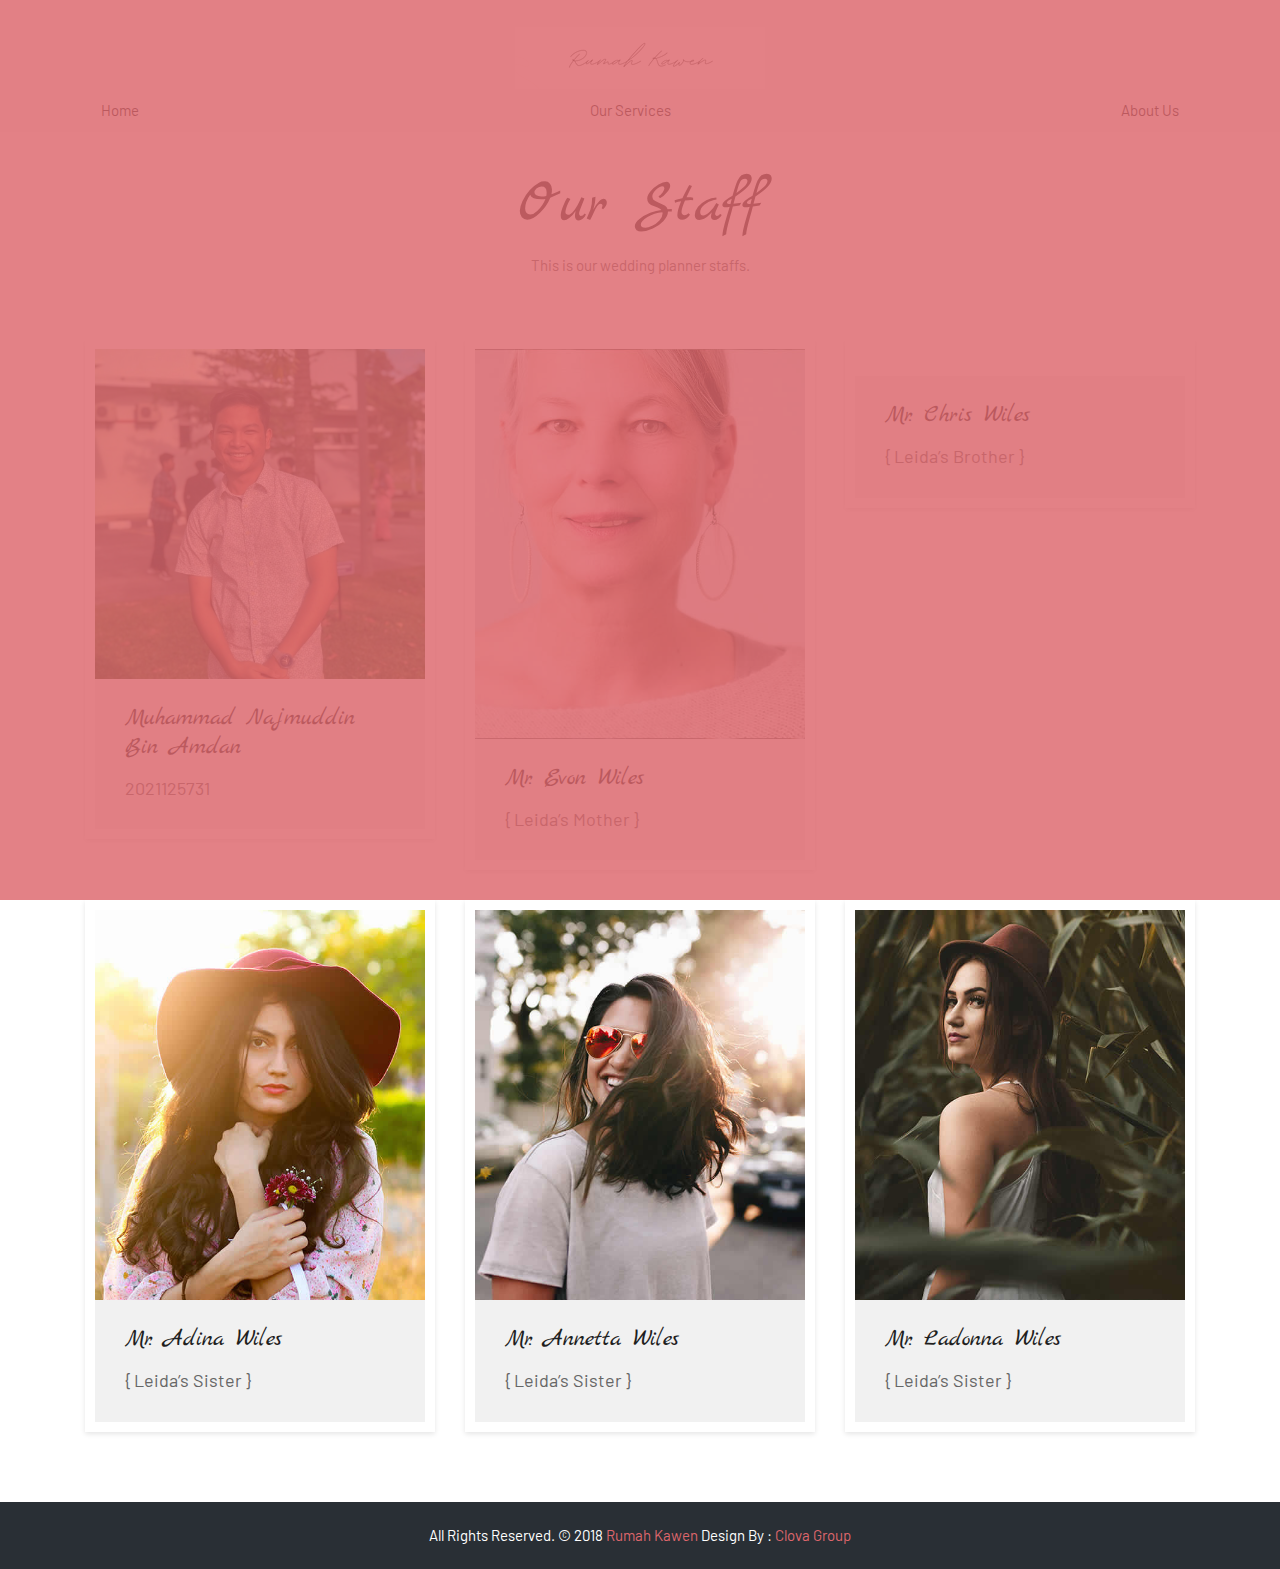
==== about-us.html @ 52a9a287 "3 page and add name and date" ====
<!DOCTYPE html>
<html lang="en"><!-- Basic -->
<head>
	<meta charset="utf-8">
    <meta http-equiv="X-UA-Compatible" content="IE=edge">   

	<!-- this is comment -->
   
    <!-- Mobile Metas -->
    <meta name="viewport" content="width=device-width, minimum-scale=1.0, maximum-scale=1.0, user-scalable=no">
 
     <!-- Site Metas -->
    <title>Rumah Kahwen</title>  
    <meta name="keywords" content="">
    <meta name="description" content="">
    <meta name="author" content="">

    <!-- Site Icons -->
    <link rel="shortcut icon" href="images/logo.png" type="image/x-icon">
    <link rel="apple-touch-icon" href="images/apple-touch-icon.png">

    <!-- Bootstrap CSS -->
    <link rel="stylesheet" href="css/bootstrap.min.css">
    <!-- Pogo Slider CSS -->
    <link rel="stylesheet" href="css/pogo-slider.min.css">
	<!-- Site CSS -->
    <link rel="stylesheet" href="css/style.css">    
    <!-- Responsive CSS -->
    <link rel="stylesheet" href="css/responsive.css">
    <!-- Custom CSS -->
    <link rel="stylesheet" href="css/custom.css">

    <!--[if lt IE 9]>
      <script src="https://oss.maxcdn.com/libs/html5shiv/3.7.0/html5shiv.js"></script>
      <script src="https://oss.maxcdn.com/libs/respond.js/1.4.2/respond.min.js"></script>
    <![endif]-->
	

</head>
<body id="home" data-spy="scroll" data-target="#navbar-wd" data-offset="98">

	<!-- LOADER -->
    <div id="preloader">
		<div class="preloader pulse">
			<i class="fa fa-heartbeat" aria-hidden="true"></i>
		</div>
    </div><!-- end loader -->
    <!-- END LOADER -->
	
	<!-- Start header -->
	<header>
		<center>
		<div class="navbar-expand-lg fixed-top bg-light">
            <div class="container">
				<br>
				<a  href="index.html"></a><img src="images/logo.png" alt="image">
                <div>
                    <ul class="navbar">
                        <li><a class="link active" href="index.html">Home</a></li>
                        <li><a class="link" href="services.html">Our Services</a></li>
						<li><a class="link" href="about-us.html">About Us</a></li>
                    </ul>
                </div>
            </div>
        </div>
	</header>
	<!-- End header -->

	<!-- Start Family -->
	<div id="family" class="family-box" style="margin-top: 100px">
		<div class="container">
			<div class="row">
				<div class="col-lg-12">
					<div class="title-box">
						<h2>Our Staff</h2>
						<p>This is our wedding planner staffs.</p>
					</div>
				</div>
			</div>
			<div class="row">
				<div class="col-lg-4 col-md-6 col-sm-12">
					<div class="single-team-member">
						<div class="family-img">
							<img class="img-fluid" src="images/boi.jpg" alt="" />
						</div>
						<div class="family-info">
							<h4>Muhammad Najmuddin Bin Amdan</h4>
							<p>2021125731</p>
						</div>
					</div>
				</div>
				<div class="col-lg-4 col-md-6 col-sm-12">
					<div class="single-team-member">
						<div class="family-img">
							<img class="img-fluid" src="images/family-02.jpg" alt="" />
						</div>
						<div class="family-info">
							<h4>Mr. Evon Wiles </h4>
							<p>{ Leida’s Mother }</p>
						</div>
					</div>
				</div>
				<div class="col-lg-4 col-md-6 col-sm-12">
					<div class="single-team-member">
						<div class="family-img">
							<img class="img-fluid" src="images/family-03.jpg" alt="" />
						</div>
						<div class="family-info">
							<h4>Mr. Chris Wiles </h4>
							<p>{ Leida’s Brother }</p>
						</div>
					</div>
				</div>
				<div class="col-lg-4 col-md-6 col-sm-12">
					<div class="single-team-member">
						<div class="family-img">
							<img class="img-fluid" src="images/family-04.jpg" alt="" />
						</div>
						<div class="family-info">
							<h4>Mr. Adina Wiles </h4>
							<p>{ Leida’s Sister }</p>
						</div>
					</div>
				</div>
				<div class="col-lg-4 col-md-6 col-sm-12">
					<div class="single-team-member">
						<div class="family-img">
							<img class="img-fluid" src="images/family-05.jpg" alt="" />
						</div>
						<div class="family-info">
							<h4>Mr. Annetta Wiles </h4>
							<p>{ Leida’s Sister }</p>
						</div>
					</div>
				</div>
				<div class="col-lg-4 col-md-6 col-sm-12">
					<div class="single-team-member">
						<div class="family-img">
							<img class="img-fluid" src="images/family-06.jpg" alt="" />
						</div>
						<div class="family-info">
							<h4>Mr. Ladonna Wiles </h4>
							<p>{ Leida’s Sister }</p>
						</div>
					</div>
				</div>
			</div>
		</div>
	</div>
	<!-- End Family -->
	
	<!-- Start Footer -->
	<footer class="footer-box ">
		<div class="container">
			<div class="row">
				<div class="col-lg-12">
					<p class="footer-company-name">All Rights Reserved. &copy; 2018 <a>Rumah Kawen</a> Design By : <a>Clova Group</a></p>
				</div>
			</div>
		</div>
	</footer>
	<!-- End Footer -->

	<!-- ALL JS FILES -->
	 
	<script src="js/jquery.min.js"></script>
	<script src="js/popper.min.js"></script>
	<script src="js/bootstrap.min.js"></script>
	<script src="js/photography.js"></script>
	<script src="js/weddingdress.js"></script>
    <!-- ALL PLUGINS -->
	<script src="js/jquery.magnific-popup.min.js"></script>
    <script src="js/jquery.pogo-slider.min.js"></script> 
	<script src="js/slider-index.js"></script>
	<script src="js/smoothscroll.js"></script>
	<script src="js/form-validator.min.js"></script>
    <script src="js/contact-form-script.js"></script>
    <script src="js/custom.js"></script>
</body>
</html>
---- css/pogo-slider.min.css ----
.pogoSlider-dir-btn:focus,.pogoSlider-nav-btn:focus{outline:0}.pogoSlider{width:100%;height:0;padding-bottom:50% !important;position:relative;overflow:hidden}#column-left .pogoSlider,#column-right .pogoSlider,#content .pogoSlider{margin-bottom:20px}.pogoSlider--banner .pogoSlider-slide{ms-filter:"progid:DXImageTransform.Microsoft.Alpha(Opacity=100)";filter:alpha(opacity=100);opacity:1}.pogoSlider-slide{width:100%;height:100%;position:absolute;background-size:cover;-ms-filter:"progid:DXImageTransform.Microsoft.Alpha(Opacity=0)";filter:alpha(opacity=0);opacity:0;-webkit-perspective:1300px;perspective:1300px;overflow:hidden}.pogoSlider-loading{position:absolute;top:0;left:0;width:100%;height:100%;background:#eaeaea;z-index:11}.pogoSlider-loading-icon{position:absolute;top:50%;margin-top:-18px;left:50%;margin-left:-18px;width:36px;height:36px;background-image:url([data-uri])}.pogoSlider-slide-element{-webkit-animation-fill-mode:both;animation-fill-mode:both}.m-pogoSlider .pogoSlider-slide-element{position:absolute;margin:0;box-sizing:border-box}.pogoSlider-progressBar{position:absolute;width:100%;height:5px;top:0;left:0;background:#fff;-ms-filter:"progid:DXImageTransform.Microsoft.Alpha(Opacity=20)";filter:alpha(opacity=20);background:rgba(255,255,255,.2);z-index:6}.pogoSlider-progressBar-duration{position:absolute;height:100%;left:0;width:0;background:#fff;-ms-filter:"progid:DXImageTransform.Microsoft.Alpha(Opacity=40)";filter:alpha(opacity=40);background:rgba(255,255,255,.4)}.pogoSlider-dir-btn{position:absolute;z-index:10;background:0 0;width:20px;height:20px;border-color:#eaeaea;border-color:rgba(255,255,255,.7);border-style:solid;-webkit-transform:rotate(45deg);-ms-transform:rotate(45deg);transform:rotate(45deg);cursor:pointer}.pogoSlider-dir-btn:hover{border-color:#fff}.pogoSlider--dirBottomLeft .pogoSlider-dir-btn--prev,.pogoSlider--dirBottomRight .pogoSlider-dir-btn--prev,.pogoSlider--dirCenterHorizontal .pogoSlider-dir-btn--prev,.pogoSlider--dirTopLeft .pogoSlider-dir-btn--prev,.pogoSlider--dirTopRight .pogoSlider-dir-btn--prev{border-width:0 0 3px 3px}.pogoSlider--dirBottomLeft .pogoSlider-dir-btn--next,.pogoSlider--dirBottomRight .pogoSlider-dir-btn--next,.pogoSlider--dirCenterHorizontal .pogoSlider-dir-btn--next,.pogoSlider--dirTopLeft .pogoSlider-dir-btn--next,.pogoSlider--dirTopRight .pogoSlider-dir-btn--next{border-width:3px 3px 0 0}.pogoSlider--dirCenterVertical .pogoSlider-dir-btn--next{border-width:3px 0 0 3px}.pogoSlider--dirCenterVertical .pogoSlider-dir-btn--prev{border-width:0 3px 3px 0}.pogoSlider--dirCenterVertical .pogoSlider-dir-btn--next,.pogoSlider--dirTopLeft .pogoSlider-dir-btn,.pogoSlider--dirTopRight .pogoSlider-dir-btn{top:14px}.pogoSlider--dirBottomLeft .pogoSlider-dir-btn--prev,.pogoSlider--dirCenterHorizontal .pogoSlider-dir-btn--prev,.pogoSlider--dirTopLeft .pogoSlider-dir-btn--prev{left:14px}.pogoSlider--dirBottomLeft .pogoSlider-dir-btn--next,.pogoSlider--dirTopLeft .pogoSlider-dir-btn--next{left:50px}.pogoSlider--dirBottomRight .pogoSlider-dir-btn--prev,.pogoSlider--dirTopRight .pogoSlider-dir-btn--prev{right:50px}.pogoSlider--dirBottomRight .pogoSlider-dir-btn--next,.pogoSlider--dirCenterHorizontal .pogoSlider-dir-btn--next,.pogoSlider--dirTopRight .pogoSlider-dir-btn--next{right:14px}.pogoSlider--dirBottomLeft .pogoSlider-dir-btn,.pogoSlider--dirBottomRight .pogoSlider-dir-btn,.pogoSlider--dirCenterVertical .pogoSlider-dir-btn--prev{bottom:14px}.pogoSlider--dirCenterVertical .pogoSlider-dir-btn{left:50%;margin-left:-10px}.pogoSlider--dirCenterHorizontal .pogoSlider-dir-btn{top:50%;margin-top:-10px}.pogoSlider-nav{position:absolute;padding:0;margin:0;z-index:10}.pogoSlider--navBottom .pogoSlider-nav,.pogoSlider--navTop .pogoSlider-nav{left:50%;-webkit-transform:translateX(-50%);-ms-transform:translateX(-50%);transform:translateX(-50%)}.pogoSlider--navTop .pogoSlider-nav{top:10px}.pogoSlider--navBottom .pogoSlider-nav{bottom:10px}.pogoSlider--navBottom .pogoSlider-nav li,.pogoSlider--navTop .pogoSlider-nav li{display:inline;margin:0 6px}.pogoSlider--navLeft .pogoSlider-nav,.pogoSlider--navRight .pogoSlider-nav{top:50%;-webkit-transform:translateY(-50%);-ms-transform:translateY(-50%);transform:translateY(-50%)}.pogoSlider--navLeft .pogoSlider-nav{left:10px}.pogoSlider--navRight .pogoSlider-nav{right:10px}.pogoSlider--navLeft .pogoSlider-nav li,.pogoSlider--navRight .pogoSlider-nav li{display:block;margin:6px 0}.pogoSlider-nav-btn{background:#ccc;background:rgba(255,255,255,.5);border:none;border-radius:50%;width:20px;height:20px;box-shadow:0 1px 1px rgba(0,0,0,.1);cursor:pointer}.pogoSlider-nav-btn--selected{background:#fff;box-shadow:0 1px 1px rgba(0,0,0,.3)}.pogoSlider-slide-slice{overflow:hidden;position:absolute;background-size:cover}.pogoSlider-slide-slice-inner{position:absolute;overflow:hidden}.pogoSlider-animation-slideDownIn{-webkit-animation-name:slideDownIn;animation-name:slideDownIn}@-webkit-keyframes slideDownIn{0%{-webkit-transform:translateY(-50px);transform:translateY(-50px);opacity:0}100%{-webkit-transform:translateY(0);transform:translateY(0);opacity:1}}@keyframes slideDownIn{0%{-webkit-transform:translateY(-50px);transform:translateY(-50px);opacity:0}100%{-webkit-transform:translateY(0);transform:translateY(0);opacity:1}}.pogoSlider-animation-slideDownOut{-webkit-animation-name:slideDownOut;animation-name:slideDownOut}@-webkit-keyframes slideDownOut{0%{-webkit-transform:translateY(0);transform:translateY(0);opacity:1}100%{-webkit-transform:translateY(50px);transform:translateY(50px);opacity:0}}@keyframes slideDownOut{0%{-webkit-transform:translateY(0);transform:translateY(0);opacity:1}100%{-webkit-transform:translateY(50px);transform:translateY(50px);opacity:0}}.pogoSlider-animation-slideUpIn{-webkit-animation-name:slideUpIn;animation-name:slideUpIn}@-webkit-keyframes slideUpIn{0%{-webkit-transform:translateY(50px);transform:translateY(50px);opacity:0}100%{-webkit-transform:translateY(0);transform:translateY(0);opacity:1}}@keyframes slideUpIn{0%{-webkit-transform:translateY(50px);transform:translateY(50px);opacity:0}100%{-webkit-transform:translateY(0);transform:translateY(0);opacity:1}}.pogoSlider-animation-slideUpOut{-webkit-animation-name:slideUpOut;animation-name:slideUpOut}@-webkit-keyframes slideUpOut{0%{-webkit-transform:translateY(0);transform:translateY(0);opacity:1}100%{-webkit-transform:translateY(50px);transform:translateY(50px);opacity:0}}@keyframes slideUpOut{0%{-webkit-transform:translateY(0);transform:translateY(0);opacity:1}100%{-webkit-transform:translateY(50px);transform:translateY(50px);opacity:0}}.pogoSlider-animation-slideRightIn{-webkit-animation-name:slideRightIn;animation-name:slideRightIn}.pogoSlider-animation-slideRightOut{-webkit-animation-name:slideRightOut;animation-name:slideRightOut}@-webkit-keyframes slideRightIn{0%{-webkit-transform:translateX(-50px);transform:translateX(-50px);opacity:0}100%{-webkit-transform:translateX(0);transform:translateX(0);opacity:1}}@keyframes slideRightIn{0%{-webkit-transform:translateX(-50px);transform:translateX(-50px);opacity:0}100%{-webkit-transform:translateX(0);transform:translateX(0);opacity:1}}@-webkit-keyframes slideRightOut{0%{-webkit-transform:translateX(0);transform:translateX(0);opacity:1}100%{-webkit-transform:translateX(50px);transform:translateX(50px);opacity:0}}@keyframes slideRightOut{0%{-webkit-transform:translateX(0);transform:translateX(0);opacity:1}100%{-webkit-transform:translateX(50px);transform:translateX(50px);opacity:0}}.pogoSlider-animation-slideLeftIn{-webkit-animation-name:slideLeftIn;animation-name:slideLeftIn}.pogoSlider-animation-slideLeftOut{-webkit-animation-name:slideLeftOut;animation-name:slideLeftOut}@-webkit-keyframes slideLeftIn{0%{-webkit-transform:translateX(50px);transform:translateX(50px);opacity:0}100%{-webkit-transform:translateX(0);transform:translateX(0);opacity:1}}@keyframes slideLeftIn{0%{-webkit-transform:translateX(50px);transform:translateX(50px);opacity:0}100%{-webkit-transform:translateX(0);transform:translateX(0);opacity:1}}@-webkit-keyframes slideLeftOut{0%{-webkit-transform:translateX(0);transform:translateX(0);opacity:1}100%{-webkit-transform:translateX(-50px);transform:translateX(-50px);opacity:0}}@keyframes slideLeftOut{0%{-webkit-transform:translateX(0);transform:translateX(0);opacity:1}100%{-webkit-transform:translateX(-50px);transform:translateX(-50px);opacity:0}}.pogoSlider-animation-expandIn{-webkit-animation-name:expandIn;animation-name:expandIn}.pogoSlider-animation-expandOut{-webkit-animation-name:expandOut;animation-name:expandOut}@-webkit-keyframes expandIn{0%{-webkit-transform:scale(.7);transform:scale(.7);opacity:0}100%{-webkit-transform:scale(1);transform:scale(1);opacity:1}}@keyframes expandIn{0%{-webkit-transform:scale(.7);transform:scale(.7);opacity:0}100%{-webkit-transform:scale(1);transform:scale(1);opacity:1}}@-webkit-keyframes expandOut{0%{-webkit-transform:scale(1);transform:scale(1);opacity:1}100%{-webkit-transform:scale(1.5);transform:scale(1.5);opacity:0}}@keyframes expandOut{0%{-webkit-transform:scale(1);transform:scale(1);opacity:1}100%{-webkit-transform:scale(1.5);transform:scale(1.5);opacity:0}}.pogoSlider-animation-contractIn{-webkit-animation-name:contractIn;animation-name:contractIn}.pogoSlider-animation-contractOut{-webkit-animation-name:contractOut;animation-name:contractOut}@-webkit-keyframes contractIn{0%{-webkit-transform:scale(2);transform:scale(2);opacity:0}100%{-webkit-transform:scale(1);transform:scale(1);opacity:1}}@keyframes contractIn{0%{-webkit-transform:scale(2);transform:scale(2);opacity:0}100%{-webkit-transform:scale(1);transform:scale(1);opacity:1}}@-webkit-keyframes contractOut{0%{-webkit-transform:scale(1);transform:scale(1);opacity:1}100%{-webkit-transform:scale(.5);transform:scale(.5);opacity:0}}@keyframes contractOut{0%{-webkit-transform:scale(1);transform:scale(1);opacity:1}100%{-webkit-transform:scale(.5);transform:scale(.5);opacity:0}}.pogoSlider-animation-spinIn{-webkit-animation-name:spinIn;animation-name:spinIn}.pogoSlider-animation-spinOut{-webkit-animation-name:spinOut;animation-name:spinOut}@-webkit-keyframes spinIn{0%{-webkit-backface-visibility:hidden;backface-visibility:hidden;-webkit-transform:scale(0)rotate(720deg);transform:scale(0)rotate(720deg)}100%{-webkit-backface-visibility:hidden;backface-visibility:hidden;-webkit-transform:scale(1)rotate(0);transform:scale(1)rotate(0)}}@keyframes spinIn{0%{-webkit-backface-visibility:hidden;backface-visibility:hidden;-webkit-transform:scale(0)rotate(720deg);transform:scale(0)rotate(720deg)}100%{-webkit-backface-visibility:hidden;backface-visibility:hidden;-webkit-transform:scale(1)rotate(0);transform:scale(1)rotate(0)}}@-webkit-keyframes spinOut{0%{-webkit-backface-visibility:hidden;backface-visibility:hidden;-webkit-transform:scale(1)rotate(0);transform:scale(1)rotate(0)}100%{-webkit-backface-visibility:hidden;backface-visibility:hidden;-webkit-transform:scale(0)rotate(720deg);transform:scale(0)rotate(720deg)}}@keyframes spinOut{0%{-webkit-backface-visibility:hidden;backface-visibility:hidden;-webkit-transform:scale(1)rotate(0);transform:scale(1)rotate(0)}100%{-webkit-backface-visibility:hidden;backface-visibility:hidden;-webkit-transform:scale(0)rotate(720deg);transform:scale(0)rotate(720deg)}}.pogoSlider-animation-sideFallIn{-webkit-transform-style:preserve-3d;transform-style:preserve-3d;-webkit-animation-name:sideFallIn;animation-name:sideFallIn}.pogoSlider-animation-sideFallOut{-webkit-transform-style:preserve-3d;transform-style:preserve-3d;-webkit-animation-name:sideFallOut;animation-name:sideFallOut}@-webkit-keyframes sideFallIn{0%{-webkit-transform:translate(30%)translateZ(600px)rotate(10deg);transform:translate(30%)translateZ(600px)rotate(10deg);opacity:0}100%{-webkit-transform:translate(0)translateZ(0)rotate(0);transform:translate(0)translateZ(0)rotate(0);opacity:1}}@keyframes sideFallIn{0%{-webkit-transform:translate(30%)translateZ(600px)rotate(10deg);transform:translate(30%)translateZ(600px)rotate(10deg);opacity:0}100%{-webkit-transform:translate(0)translateZ(0)rotate(0);transform:translate(0)translateZ(0)rotate(0);opacity:1}}@-webkit-keyframes sideFallOut{0%{-webkit-transform:translate(0)translateZ(0)rotate(0);transform:translate(0)translateZ(0)rotate(0);opacity:1}100%{-webkit-transform:translate(30%)translateZ(600px)rotate(10deg);transform:translate(30%)translateZ(600px)rotate(10deg);opacity:0}}@keyframes sideFallOut{0%{-webkit-transform:translate(0)translateZ(0)rotate(0);transform:translate(0)translateZ(0)rotate(0);opacity:1}100%{-webkit-transform:translate(30%)translateZ(600px)rotate(10deg);transform:translate(30%)translateZ(600px)rotate(10deg);opacity:0}}.pogoSlider-animation-horizontal3DFlipIn{-webkit-transform-style:preserve-3d;transform-style:preserve-3d;-webkit-animation-name:horizontal3DFlipIn;animation-name:horizontal3DFlipIn}.pogoSlider-animation-horizontal3DFlipOut{-webkit-transform-style:preserve-3d;transform-style:preserve-3d;-webkit-animation-name:horizontal3DFlipOut;animation-name:horizontal3DFlipOut}@-webkit-keyframes horizontal3DFlipIn{0%{-webkit-transform:rotateY(-70deg);transform:rotateY(-70deg);opacity:0}100%{-webkit-transform:rotateY(0);transform:rotateY(0);opacity:1}}@keyframes horizontal3DFlipIn{0%{-webkit-transform:rotateY(-70deg);transform:rotateY(-70deg);opacity:0}100%{-webkit-transform:rotateY(0);transform:rotateY(0);opacity:1}}@-webkit-keyframes horizontal3DFlipOut{0%{-webkit-transform:rotateY(0);transform:rotateY(0);opacity:1}100%{-webkit-transform:rotateY(-70deg);transform:rotateY(-70deg);opacity:0}}@keyframes horizontal3DFlipOut{0%{-webkit-transform:rotateY(0);transform:rotateY(0);opacity:1}100%{-webkit-transform:rotateY(-70deg);transform:rotateY(-70deg);opacity:0}}.pogoSlider-animation-vertical3DFlipIn{-webkit-transform-style:preserve-3d;transform-style:preserve-3d;-webkit-animation-name:vertical3DFlipIn;animation-name:vertical3DFlipIn}.pogoSlider-animation-vertical3DFlipOut{-webkit-transform-style:preserve-3d;transform-style:preserve-3d;-webkit-animation-name:vertical3DFlipOut;animation-name:vertical3DFlipOut}@-webkit-keyframes vertical3DFlipIn{0%{-webkit-transform:rotateX(-70deg);transform:rotateX(-70deg);opacity:0}100%{-webkit-transform:rotateX(0);transform:rotateX(0);opacity:1}}@keyframes vertical3DFlipIn{0%{-webkit-transform:rotateX(-70deg);transform:rotateX(-70deg);opacity:0}100%{-webkit-transform:rotateX(0);transform:rotateX(0);opacity:1}}@-webkit-keyframes vertical3DFlipOut{0%{-webkit-transform:rotateX(0);transform:rotateX(0);opacity:1}100%{-webkit-transform:rotateX(-70deg);transform:rotateX(-70deg);opacity:0}}@keyframes vertical3DFlipOut{0%{-webkit-transform:rotateX(0);transform:rotateX(0);opacity:1}100%{-webkit-transform:rotateX(-70deg);transform:rotateX(-70deg);opacity:0}}.pogoSlider-animation-3DPivotIn{-webkit-transform-style:preserve-3d;transform-style:preserve-3d;-webkit-animation-name:pivotIn;animation-name:pivotIn}.pogoSlider-animation-3DPivotOut{-webkit-transform-style:preserve-3d;transform-style:preserve-3d;-webkit-animation-name:pivotOut;animation-name:pivotOut}@-webkit-keyframes pivotIn{0%{-webkit-transform:rotateX(-60deg);transform:rotateX(-60deg);-webkit-transform-origin:50% 0;transform-origin:50% 0;opacity:0}100%{-webkit-transform:rotateX(0);transform:rotateX(0);-webkit-transform-origin:0 0;transform-origin:0 0;opacity:1}}@keyframes pivotIn{0%{-webkit-transform:rotateX(-60deg);transform:rotateX(-60deg);-webkit-transform-origin:50% 0;transform-origin:50% 0;opacity:0}100%{-webkit-transform:rotateX(0);transform:rotateX(0);-webkit-transform-origin:0 0;transform-origin:0 0;opacity:1}}@-webkit-keyframes pivotOut{0%{-webkit-transform:rotateX(0);transform:rotateX(0);-webkit-transform-origin:0 0;transform-origin:0 0;opacity:1}100%{-webkit-transform:rotateX(-60deg);transform:rotateX(-60deg);-webkit-transform-origin:50% 0;transform-origin:50% 0;opacity:0}}@keyframes pivotOut{0%{-webkit-transform:rotateX(0);transform:rotateX(0);-webkit-transform-origin:0 0;transform-origin:0 0;opacity:1}100%{-webkit-transform:rotateX(-60deg);transform:rotateX(-60deg);-webkit-transform-origin:50% 0;transform-origin:50% 0;opacity:0}}.pogoSlider-animation-rollLeftIn{-webkit-animation-name:rollLeftIn;animation-name:rollLeftIn}.pogoSlider-animation-rollLeftOut{-webkit-animation-name:rollLeftOut;animation-name:rollLeftOut}@-webkit-keyframes rollLeftIn{0%{opacity:0;-webkit-transform:translateX(100%)rotate(120deg);transform:translateX(100%)rotate(120deg)}100%{opacity:1;-webkit-transform:translateX(0)rotate(0);transform:translateX(0)rotate(0)}}@keyframes rollLeftIn{0%{opacity:0;-webkit-transform:translateX(100%)rotate(120deg);transform:translateX(100%)rotate(120deg)}100%{opacity:1;-webkit-transform:translateX(0)rotate(0);transform:translateX(0)rotate(0)}}@-webkit-keyframes rollLeftOut{0%{opacity:1;-webkit-transform:translateX(0)rotate(0);transform:translateX(0)rotate(0)}100%{opacity:0;-webkit-transform:translateX(-100%)rotate(-120deg);transform:translateX(-100%)rotate(-120deg)}}@keyframes rollLeftOut{0%{opacity:1;-webkit-transform:translateX(0)rotate(0);transform:translateX(0)rotate(0)}100%{opacity:0;-webkit-transform:translateX(-100%)rotate(-120deg);transform:translateX(-100%)rotate(-120deg)}}.pogoSlider-animation-rollRightIn{-webkit-animation-name:rollRightIn;animation-name:rollRightIn}.pogoSlider-animation-rollRightOut{-webkit-animation-name:rollRightOut;animation-name:rollRightOut}@-webkit-keyframes rollRightIn{0%{opacity:0;-webkit-transform:translateX(-100%)rotate(-120deg);transform:translateX(-100%)rotate(-120deg)}100%{opacity:1;-webkit-transform:translateX(0)rotate(0);transform:translateX(0)rotate(0)}}@keyframes rollRightIn{0%{opacity:0;-webkit-transform:translateX(-100%)rotate(-120deg);transform:translateX(-100%)rotate(-120deg)}100%{opacity:1;-webkit-transform:translateX(0)rotate(0);transform:translateX(0)rotate(0)}}@-webkit-keyframes rollRightOut{0%{opacity:1;-webkit-transform:translateX(0)rotate(0);transform:translateX(0)rotate(0)}100%{opacity:0;-webkit-transform:translateX(100%)rotate(120deg);transform:translateX(100%)rotate(120deg)}}@keyframes rollRightOut{0%{opacity:1;-webkit-transform:translateX(0)rotate(0);transform:translateX(0)rotate(0)}100%{opacity:0;-webkit-transform:translateX(100%)rotate(120deg);transform:translateX(100%)rotate(120deg)}}.pogoSlider-animation-glideLeftIn{-webkit-animation-name:glideLeftIn;animation-name:glideLeftIn;-webkit-animation-timing-function:ease-out;animation-timing-function:ease-out}.pogoSlider-animation-glideLeftOut{-webkit-animation-name:glideLeftOut;animation-name:glideLeftOut;-webkit-animation-timing-function:ease-in;animation-timing-function:ease-in}@-webkit-keyframes glideLeftIn{0%{-webkit-transform:translateX(100%)skewX(-30deg);transform:translateX(100%)skewX(-30deg);opacity:0}60%{-webkit-transform:translateX(-20%)skewX(30deg);transform:translateX(-20%)skewX(30deg);opacity:1}80%{-webkit-transform:translateX(0)skewX(-15deg);transform:translateX(0)skewX(-15deg);opacity:1}100%{-webkit-transform:translateX(0)skewX(0);transform:translateX(0)skewX(0);opacity:1}}@keyframes glideLeftIn{0%{-webkit-transform:translateX(100%)skewX(-30deg);transform:translateX(100%)skewX(-30deg);opacity:0}60%{-webkit-transform:translateX(-20%)skewX(30deg);transform:translateX(-20%)skewX(30deg);opacity:1}80%{-webkit-transform:translateX(0)skewX(-15deg);transform:translateX(0)skewX(-15deg);opacity:1}100%{-webkit-transform:translateX(0)skewX(0);transform:translateX(0)skewX(0);opacity:1}}@-webkit-keyframes glideLeftOut{0%{-webkit-transform:translateX(0)skewX(0);transform:translateX(0)skewX(0);opacity:1}100%{-webkit-transform:translateX(-100%)skewX(30deg);transform:translateX(-100%)skewX(30deg);opacity:0}}@keyframes glideLeftOut{0%{-webkit-transform:translateX(0)skewX(0);transform:translateX(0)skewX(0);opacity:1}100%{-webkit-transform:translateX(-100%)skewX(30deg);transform:translateX(-100%)skewX(30deg);opacity:0}}.pogoSlider-animation-glideRightIn{-webkit-animation-name:glideRightIn;animation-name:glideRightIn;-webkit-animation-timing-function:ease-out;animation-timing-function:ease-out}.pogoSlider-animation-glideRightOut{-webkit-animation-name:glideRightOut;animation-name:glideRightOut;-webkit-animation-timing-function:ease-in;animation-timing-function:ease-in}@-webkit-keyframes glideRightIn{0%{-webkit-transform:translateX(-100%)skewX(30deg);transform:translateX(-100%)skewX(30deg);opacity:0}60%{-webkit-transform:translateX(20%)skewX(-30deg);transform:translateX(20%)skewX(-30deg);opacity:1}80%{-webkit-transform:translateX(0)skewX(15deg);transform:translateX(0)skewX(15deg);opacity:1}100%{-webkit-transform:translateX(0)skewX(0);transform:translateX(0)skewX(0);opacity:1}}@keyframes glideRightIn{0%{-webkit-transform:translateX(-100%)skewX(30deg);transform:translateX(-100%)skewX(30deg);opacity:0}60%{-webkit-transform:translateX(20%)skewX(-30deg);transform:translateX(20%)skewX(-30deg);opacity:1}80%{-webkit-transform:translateX(0)skewX(15deg);transform:translateX(0)skewX(15deg);opacity:1}100%{-webkit-transform:translateX(0)skewX(0);transform:translateX(0)skewX(0);opacity:1}}@-webkit-keyframes glideRightOut{0%{-webkit-transform:translateX(0)skewX(0);transform:translateX(0)skewX(0);opacity:1}100%{-webkit-transform:translateX(100%)skewX(-30deg);transform:translateX(100%)skewX(-30deg);opacity:0}}@keyframes glideRightOut{0%{-webkit-transform:translateX(0)skewX(0);transform:translateX(0)skewX(0);opacity:1}100%{-webkit-transform:translateX(100%)skewX(-30deg);transform:translateX(100%)skewX(-30deg);opacity:0}}.pogoSlider-animation-flipXIn{-webkit-backface-visibility:visible!important;backface-visibility:visible!important;-webkit-animation-name:flipXIn;animation-name:flipXIn}.pogoSlider-animation-flipXOut{-webkit-animation-name:flipXOut;animation-name:flipXOut;-webkit-backface-visibility:visible!important;backface-visibility:visible!important}@-webkit-keyframes flipXIn{0%{-webkit-transform:perspective(400px)rotateX(90deg);transform:perspective(400px)rotateX(90deg);opacity:0}40%{-webkit-transform:perspective(400px)rotateX(-10deg);transform:perspective(400px)rotateX(-10deg)}70%{-webkit-transform:perspective(400px)rotateX(10deg);transform:perspective(400px)rotateX(10deg)}100%{-webkit-transform:perspective(400px)rotateX(0);transform:perspective(400px)rotateX(0);opacity:1}}@keyframes flipXIn{0%{-webkit-transform:perspective(400px)rotateX(90deg);transform:perspective(400px)rotateX(90deg);opacity:0}40%{-webkit-transform:perspective(400px)rotateX(-10deg);transform:perspective(400px)rotateX(-10deg)}70%{-webkit-transform:perspective(400px)rotateX(10deg);transform:perspective(400px)rotateX(10deg)}100%{-webkit-transform:perspective(400px)rotateX(0);transform:perspective(400px)rotateX(0);opacity:1}}@-webkit-keyframes flipXOut{0%{-webkit-transform:perspective(400px)rotateX(0);transform:perspective(400px)rotateX(0);opacity:1}100%{-webkit-transform:perspective(400px)rotateX(90deg);transform:perspective(400px)rotateX(90deg);opacity:0}}@keyframes flipXOut{0%{-webkit-transform:perspective(400px)rotateX(0);transform:perspective(400px)rotateX(0);opacity:1}100%{-webkit-transform:perspective(400px)rotateX(90deg);transform:perspective(400px)rotateX(90deg);opacity:0}}.pogoSlider-animation-flipYIn{-webkit-backface-visibility:visible!important;backface-visibility:visible!important;-webkit-animation-name:flipYIn;animation-name:flipYIn}.pogoSlider-animation-flipYOut{-webkit-backface-visibility:visible!important;backface-visibility:visible!important;-webkit-animation-name:flipYOut;animation-name:flipYOut}@-webkit-keyframes flipYIn{0%{-webkit-transform:perspective(400px)rotateY(90deg);transform:perspective(400px)rotateY(90deg);opacity:0}40%{-webkit-transform:perspective(400px)rotateY(-10deg);transform:perspective(400px)rotateY(-10deg)}70%{-webkit-transform:perspective(400px)rotateY(10deg);transform:perspective(400px)rotateY(10deg)}100%{-webkit-transform:perspective(400px)rotateY(0);transform:perspective(400px)rotateY(0);opacity:1}}@keyframes flipYIn{0%{-webkit-transform:perspective(400px)rotateY(90deg);transform:perspective(400px)rotateY(90deg);opacity:0}40%{-webkit-transform:perspective(400px)rotateY(-10deg);transform:perspective(400px)rotateY(-10deg)}70%{-webkit-transform:perspective(400px)rotateY(10deg);transform:perspective(400px)rotateY(10deg)}100%{-webkit-transform:perspective(400px)rotateY(0);transform:perspective(400px)rotateY(0);opacity:1}}@-webkit-keyframes flipYOut{0%{-webkit-transform:perspective(400px)rotateY(0);transform:perspective(400px)rotateY(0);opacity:1}100%{-webkit-transform:perspective(400px)rotateY(90deg);transform:perspective(400px)rotateY(90deg);opacity:0}}@keyframes flipYOut{0%{-webkit-transform:perspective(400px)rotateY(0);transform:perspective(400px)rotateY(0);opacity:1}100%{-webkit-transform:perspective(400px)rotateY(90deg);transform:perspective(400px)rotateY(90deg);opacity:0}}.pogoSlider-animation-foldInLeft{-webkit-animation-name:foldInLeft;animation-name:foldInLeft;-webkit-animation-fill-mode:forwards;animation-fill-mode:forwards;-webkit-backface-visibility:hidden;backface-visibility:hidden;-webkit-transform-origin:0 0 0;-ms-transform-origin:0 0 0;transform-origin:0 0 0;-webkit-transform-style:preserve-3d;transform-style:preserve-3d}@-webkit-keyframes foldInLeft{0%{-webkit-transform:rotateY(0);transform:rotateY(0)}100%{-webkit-transform:rotateY(-180deg);transform:rotateY(-180deg)}}@keyframes foldInLeft{0%{-webkit-transform:rotateY(0);transform:rotateY(0)}100%{-webkit-transform:rotateY(-180deg);transform:rotateY(-180deg)}}.pogoSlider-animation-foldOutLeft{-webkit-animation-name:foldOutLeft;animation-name:foldOutLeft;-webkit-animation-fill-mode:forwards;animation-fill-mode:forwards;-webkit-backface-visibility:hidden;backface-visibility:hidden;-webkit-transform-origin:100% 100% 0;-ms-transform-origin:100% 100% 0;transform-origin:100% 100% 0;-webkit-transform-style:preserve-3d;transform-style:preserve-3d}@-webkit-keyframes foldOutLeft{0%{-webkit-transform:rotateY(180deg);transform:rotateY(180deg)}100%{-webkit-transform:rotateY(0);transform:rotateY(0)}}@keyframes foldOutLeft{0%{-webkit-transform:rotateY(180deg);transform:rotateY(180deg)}100%{-webkit-transform:rotateY(0);transform:rotateY(0)}}.pogoSlider-animation-foldInRight{-webkit-animation-name:foldInRight;animation-name:foldInRight;-webkit-animation-fill-mode:forwards;animation-fill-mode:forwards;-webkit-backface-visibility:hidden;backface-visibility:hidden;-webkit-transform-origin:100% 100% 0;-ms-transform-origin:100% 100% 0;transform-origin:100% 100% 0;-webkit-transform-style:preserve-3d;transform-style:preserve-3d}@-webkit-keyframes foldInRight{0%{-webkit-transform:rotateY(0);transform:rotateY(0)}100%{-webkit-transform:rotateY(180deg);transform:rotateY(180deg)}}@keyframes foldInRight{0%{-webkit-transform:rotateY(0);transform:rotateY(0)}100%{-webkit-transform:rotateY(180deg);transform:rotateY(180deg)}}.pogoSlider-animation-foldOutRight{-webkit-animation-name:foldOutRight;animation-name:foldOutRight;-webkit-animation-fill-mode:forwards;animation-fill-mode:forwards;-webkit-backface-visibility:hidden;backface-visibility:hidden;-webkit-transform-origin:0 0 0;-ms-transform-origin:0 0 0;transform-origin:0 0 0;-webkit-transform-style:preserve-3d;transform-style:preserve-3d}@-webkit-keyframes foldOutRight{0%{-webkit-transform:rotateY(-180deg);transform:rotateY(-180deg)}100%{-webkit-transform:rotateY(0);transform:rotateY(0)}}@keyframes foldOutRight{0%{-webkit-transform:rotateY(-180deg);transform:rotateY(-180deg)}100%{-webkit-transform:rotateY(0);transform:rotateY(0)}}.pogoSlider-animation-expandReveal{-webkit-animation-name:expandReveal;animation-name:expandReveal;-webkit-animation-fill-mode:forwards;animation-fill-mode:forwards}@-webkit-keyframes expandReveal{0%{-webkit-transform:scale(1);transform:scale(1);opacity:1}100%{-webkit-transform:scale(1.3);transform:scale(1.3);opacity:0}}@keyframes expandReveal{0%{-webkit-transform:scale(1);transform:scale(1);opacity:1}100%{-webkit-transform:scale(1.3);transform:scale(1.3);opacity:0}}.pogoSlider-animation-shrinkReveal{-webkit-animation-name:shrinkReveal;animation-name:shrinkReveal;-webkit-animation-fill-mode:forwards;animation-fill-mode:forwards}@-webkit-keyframes shrinkReveal{0%{-webkit-transform:scale(1);transform:scale(1);opacity:1}100%{-webkit-transform:scale(.5);transform:scale(.5);opacity:0}}@keyframes shrinkReveal{0%{-webkit-transform:scale(1);transform:scale(1);opacity:1}100%{-webkit-transform:scale(.5);transform:scale(.5);opacity:0}}.pogoSlider-animation-blocksReveal{-webkit-animation-name:blocksReveal;animation-name:blocksReveal;-webkit-animation-fill-mode:forwards;animation-fill-mode:forwards}@-webkit-keyframes blocksReveal{0%{-webkit-transform:scale(1);transform:scale(1);opacity:1}100%{-webkit-transform:scale(.8);transform:scale(.8);opacity:0}}@keyframes blocksReveal{0%{-webkit-transform:scale(1);transform:scale(1);opacity:1}100%{-webkit-transform:scale(.8);transform:scale(.8);opacity:0}}.pogoSlider-animation-downIn{-webkit-animation-name:downIn;animation-name:downIn;-webkit-animation-fill-mode:forwards;animation-fill-mode:forwards}@-webkit-keyframes downIn{0%{-webkit-transform:translateY(-100%);transform:translateY(-100%)}100%{-webkit-transform:translateY(0);transform:translateY(0)}}@keyframes downIn{0%{-webkit-transform:translateY(-100%);transform:translateY(-100%)}100%{-webkit-transform:translateY(0);transform:translateY(0)}}.pogoSlider-animation-downOut{-webkit-animation-name:downOut;animation-name:downOut;-webkit-animation-fill-mode:forwards;animation-fill-mode:forwards}@-webkit-keyframes downOut{0%{-webkit-transform:translateY(0);transform:translateY(0)}100%{-webkit-transform:translateY(100%);transform:translateY(100%)}}@keyframes downOut{0%{-webkit-transform:translateY(0);transform:translateY(0)}100%{-webkit-transform:translateY(100%);transform:translateY(100%)}}.pogoSlider-animation-upIn{-webkit-animation-name:upIn;animation-name:upIn;-webkit-animation-fill-mode:forwards;animation-fill-mode:forwards}@-webkit-keyframes upIn{0%{-webkit-transform:translateY(100%);transform:translateY(100%)}100%{-webkit-transform:translateY(0);transform:translateY(0)}}@keyframes upIn{0%{-webkit-transform:translateY(100%);transform:translateY(100%)}100%{-webkit-transform:translateY(0);transform:translateY(0)}}.pogoSlider-animation-upOut{-webkit-animation-name:upOut;animation-name:upOut;-webkit-animation-fill-mode:forwards;animation-fill-mode:forwards}@-webkit-keyframes upOut{0%{-webkit-transform:translateY(0);transform:translateY(0)}100%{-webkit-transform:translateY(-100%);transform:translateY(-100%)}}@keyframes upOut{0%{-webkit-transform:translateY(0);transform:translateY(0)}100%{-webkit-transform:translateY(-100%);transform:translateY(-100%)}}.pogoSlider-animation-rightIn{-webkit-animation-name:rightIn;animation-name:rightIn;-webkit-animation-fill-mode:forwards;animation-fill-mode:forwards}@-webkit-keyframes rightIn{0%{-webkit-transform:translateX(-100%);transform:translateX(-100%)}100%{-webkit-transform:translateX(0);transform:translateX(0)}}@keyframes rightIn{0%{-webkit-transform:translateX(-100%);transform:translateX(-100%)}100%{-webkit-transform:translateX(0);transform:translateX(0)}}.pogoSlider-animation-rightOut{-webkit-animation-name:rightOut;animation-name:rightOut;-webkit-animation-fill-mode:forwards;animation-fill-mode:forwards}@-webkit-keyframes rightOut{0%{-webkit-transform:translateX(0);transform:translateX(0)}100%{-webkit-transform:translateX(100%);transform:translateX(100%)}}@keyframes rightOut{0%{-webkit-transform:translateX(0);transform:translateX(0)}100%{-webkit-transform:translateX(100%);transform:translateX(100%)}}.pogoSlider-animation-leftIn{-webkit-animation-name:leftIn;animation-name:leftIn;-webkit-animation-fill-mode:forwards;animation-fill-mode:forwards}@-webkit-keyframes leftIn{0%{-webkit-transform:translateX(100%);transform:translateX(100%)}100%{-webkit-transform:translateX(0);transform:translateX(0)}}@keyframes leftIn{0%{-webkit-transform:translateX(100%);transform:translateX(100%)}100%{-webkit-transform:translateX(0);transform:translateX(0)}}.pogoSlider-animation-leftOut{-webkit-animation-name:leftOut;animation-name:leftOut;-webkit-animation-fill-mode:forwards;animation-fill-mode:forwards}@-webkit-keyframes leftOut{0%{-webkit-transform:translateX(0);transform:translateX(0)}100%{-webkit-transform:translateX(-100%);transform:translateX(-100%)}}@keyframes leftOut{0%{-webkit-transform:translateX(0);transform:translateX(0)}100%{-webkit-transform:translateX(-100%);transform:translateX(-100%)}}
---- css/style.css ----
/*------------------------------------------------------------------
    IMPORT FONTS
-------------------------------------------------------------------*/

@import url('https://fonts.googleapis.com/css?family=Barlow:100,200,300,400,500,600,700');
@import url('https://fonts.googleapis.com/css?family=Marck+Script');

/*------------------------------------------------------------------
    IMPORT FILES
-------------------------------------------------------------------*/

@import url(animate.css);
@import url(font-awesome.min.css);
@import url(magnific-popup.css);

/*------------------------------------------------------------------
    SKELETON
-------------------------------------------------------------------*/

body {
    color: #666666;
    font-size: 15px;
    font-family: 'Barlow', sans-serif;
    line-height: 1.80857;
}


a {
    color: #1f1f1f;
    text-decoration: none !important;
    outline: none !important;
    -webkit-transition: all .3s ease-in-out;
    -moz-transition: all .3s ease-in-out;
    -ms-transition: all .3s ease-in-out;
    -o-transition: all .3s ease-in-out;
    transition: all .3s ease-in-out;
}

h1,
h2,
h3,
h4,
h5,
h6 {
    letter-spacing: 0;
    font-weight: normal;
    position: relative;
    padding: 0 0 10px 0;
    font-weight: normal;
    line-height: 120% !important;
    color: #1f1f1f;
    margin: 0
}

h1 {
    font-size: 24px
}

h2 {
    font-size: 22px
}

h3 {
    font-size: 18px
}

h4 {
    font-size: 16px
}

h5 {
    font-size: 14px
}

h6 {
    font-size: 13px
}

h1 a,
h2 a,
h3 a,
h4 a,
h5 a,
h6 a {
    color: #212121;
    text-decoration: none!important;
    opacity: 1
}

h1 a:hover,
h2 a:hover,
h3 a:hover,
h4 a:hover,
h5 a:hover,
h6 a:hover {
    opacity: .8
}

a {
    color: #1f1f1f;
    text-decoration: none;
    outline: none;
}

a,
.btn {
    text-decoration: none !important;
    outline: none !important;
    -webkit-transition: all .3s ease-in-out;
    -moz-transition: all .3s ease-in-out;
    -ms-transition: all .3s ease-in-out;
    -o-transition: all .3s ease-in-out;
    transition: all .3s ease-in-out;
}

.btn-custom {
    margin-top: 20px;
    background-color: transparent !important;
    border: 2px solid #ddd;
    padding: 12px 40px;
    font-size: 16px;
}

.lead {
    font-size: 18px;
    line-height: 30px;
    color: #767676;
    margin: 0;
    padding: 0;
}

blockquote {
    margin: 20px 0 20px;
    padding: 30px;
}

ul, li, ol{
	list-style: none;
	margin: 0px;
	padding: 0px;
}
button:focus{
	outline: none;
}

.form-control::-moz-placeholder {
    color: #2a2a2a;
    opacity: 1;
}


/*------------------------------------------------------------------
    LOADER 
-------------------------------------------------------------------*/

#preloader {
    width: 100%;
    height: 100%;
    top: 0;
    right: 0;
    bottom: 0;
    left: 0;
    background: #dd666c;
    z-index: 11000;
    position: fixed;
    display: block;
}

.pulse {
  height: 150px;
  width: 200px;
  overflow: hidden;
  position: absolute;
  top: 0;
  bottom: 0;
  left: 0;
  right: 0;
  margin: auto;
}
.pulse:after {
  content: '';
  display: block;
  background: url('data:image/svg+xml;utf8,<svg xmlns="http://www.w3.org/2000/svg" xmlns:xlink="http://www.w3.org/1999/xlink" viewBox="0 0 200px 100px" enable-background="new 0 0 200px 100px" xml:space="preserve"><polyline fill="none" stroke-width="3px" stroke="white" points="2.4,58.7 70.8,58.7 76.1,46.2 81.1,58.7 89.9,58.7 93.8,66.5 102.8,22.7 110.6,78.7 115.3,58.7 126.4,58.7 134.4,54.7 142.4,58.7 197.8,58.7 "/></svg>') 0 0 no-repeat;
  width: 100%;
  height: 100%;
  position: absolute;
  -webkit-animation: 2s pulse linear infinite;
  animation: 2s pulse linear infinite;
    clip: rect(0, 0, 100px, 0);
}
.pulse:before {
  content: '';
  position: absolute;
  z-index: -1;
  left: 2px;
  right: 2px;
  bottom: 0;
  top: 16px;
  margin: auto;
  height: 3px;

}


@-webkit-keyframes pulse {
  0% {
    clip: rect(0, 0, 100px, 0);
    opacity: 0.4;
  }
  4% {
    clip: rect(0, 66.66667px, 100px, 0);
    opacity: 0.6;
  }
  15% {
    clip: rect(0, 133.33333px, 100px, 0);
    opacity: 0.8;
  }
  20% {
    clip: rect(0, 300px, 100px, 0);
     opacity: 1;
  }

  80% {
    clip: rect(0, 300px, 100px, 0);
     opacity:0;
  }

  90% {
    clip: rect(0, 300px, 100px, 0);
    opacity: 0;
  }

  100% {
    clip: rect(0, 300px, 100px, 0);
    opacity:0;
 }
}
@keyframes pulse {
  0% {
    clip: rect(0, 0, 100px, 0);
  }
  4% {
    clip: rect(0, 66.66667px, 100px, 0);
  }
  15% {
    clip: rect(0, 133.33333px, 100px, 0);
  }
  20% {
    clip: rect(0, 300px, 100px, 0);
     opacity:1;
  }

  80% {
    clip: rect(0, 300px, 100px, 0);
     opacity:0;
  }

  90% {
    opacity: 0;
  }

  100% {
    clip: rect(0, 300px, 100px, 0);
    opacity:0;
 }
  
}

.pulse {
	text-align : center;
}
.pulse i{
	color: #ffffff;
	font-size: 38px;
}

/*------------------------------------------------------------------
    Banner
-------------------------------------------------------------------*/


.lbox-caption {
    display: table;
    height: 100%;
    width: 100%;
}

.lbox-caption {
    position: absolute;
    margin: 0 auto;
    left: 0;
    right: 0;
	z-index: 10;
}

.lbox-details {
    display: table-cell;
    text-align: center;
    vertical-align: middle;
	position: relative;
}

.lbox-details::before{
	content: "";
	background: rgba(0,0,0,0.5);
	position: absolute;
	top: 0px;
	left: 0px;
	width: 100%;
	height: 100%;
	z-index: 2;
}

.lbox-details h1{
	font-size: 68px;
	font-family: 'Marck Script', cursive;
	color: #ffffff;
	position: relative;
	z-index: 3;
}

.lbox-details h2{
	font-size: 48px;
	color: #ffffff;
	position: relative;
	z-index: 3;
}
.lbox-details p{
	color: #ffffff;
	position: relative;
	z-index: 3;
}
.lbox-details p strong{
	color: #dd666c;
	font-size: 40px;
	font-family: 'Marck Script', cursive;
}
.lbox-details a.btn{
	background: #63c7bd;
	padding: 10px 20px;
	font-size: 20px;
	text-transform: uppercase;
	color: #ffffff;
	border-radius: 0px;
	position: relative;
	z-index: 3;
}
.lbox-details a.btn:hover{
	background: #dd666c;
}

/*------------------------------------------------------------------
    About
-------------------------------------------------------------------*/

.about-box{
	padding: 70px 0px;
}

.title-box{
	text-align: center;
	margin-bottom: 30px;
}
.title-box h2{
	font-size: 60px;
	font-family: 'Marck Script', cursive;
	color: #222222;
}
.title-box h2 span{
	color: #dd666c;
	text-decoration: underline;
}
.about-main-info h2{
	font-size: 40px;
	font-family: 'Marck Script', cursive;
}
.about-main-info h2 span{
	color: #dd666c;
	text-decoration: underline;
}


/*------------------------------------------------------------------
    Story
-------------------------------------------------------------------*/

.story-box{
	padding: 70px 0px;
}

.align-left {
    text-align: left;
}
.align-right {
    text-align: right;
}
.main-timeline-box{
	position: relative;
	word-wrap: break-word;
}

.main-timeline-box .timeline-element {
    margin-bottom: 50px;
    position: relative;
    word-wrap: break-word;
    word-break: break-word;
    display: -webkit-flex;
    flex-direction: row;
    -webkit-flex-direction: row;
}
.main-timeline-box .reverse {
    flex-direction: row-reverse;
    -webkit-flex-direction: row-reverse;
}
.main-timeline-box .separline::before {
    top: 20px;
    bottom: 0;
    position: absolute;
    content: "";
    width: 2px;
    background-color: #f1f1f1;
    left: calc(50% - 1px);
    height: calc(100% + 4rem);
}

.main-timeline-box .iconBackground {
    position: absolute;
    left: 50%;
    width: 20px;
    height: 20px;
    line-height: 30px;
    text-align: center;
    border-radius: 50%;
    font-size: 30px;
    display: inline-block;
    background-color: #f1f1f1;
    top: 20px;
    margin-left: -10px;
}
.main-timeline-box .timeline-text-content {
    padding: 30px 35px;
	background: #f1f1f1;
}
.main-timeline-box .reverse .timeline-text-content{
	margin-right: 30px;
}
.main-timeline-box .reverse .time-line-date-content p {
    float: left;
	padding: 30px 35px;
	background: #f1f1f1;
}
.main-timeline-box .reverse .time-line-date-content {
	margin-right: 30px;
}

.display-font{
	font-family: 'Marck Script', cursive;
	font-size: 30px;
	color: #222222;
}
.main-timeline-box .timeline-text-content{
	margin-left: 30px;
}
.main-timeline-box .time-line-date-content p {
    float: right;
	padding: 30px 35px;
	background: #f1f1f1;
}
.main-timeline-box .time-line-date-content {
	margin-right: 30px;
}

.main-timeline-box .time-line-date-content .mbr-timeline-date{
	background: #dd666c;
	color: #ffffff;
}
.main-timeline-box .reverse .time-line-date-content .mbr-timeline-date{
	background: #63c7bd;
	color: #ffffff;
}


/*------------------------------------------------------------------
    Photography
-------------------------------------------------------------------*/

.photography-box{
	padding: 90px 0px;
}

.align-left {
    text-align: left;
}
.align-right {
    text-align: right;
}
.main-photography-box{
	position: relative;
	word-wrap: break-word;
}

.main-photography-box .timeline-text-content {
    padding: 30px 35px;
	background: #f1f1f1;
}
.row-heading
{
  font-size:1.3rem;
  font-weight:bold;
}
.total
{
  font-size:1rem;
  font-weight:bold;
}
.total-val
{
  font-size:1rem;
  border: 2
}

/*------------------------------------------------------------------
    Family
-------------------------------------------------------------------*/

.family-box{
	padding: 70px 0px;
}

.single-team-member {
    position: relative;
    margin-top: 30px;
	border: 10px solid #fff;
	box-shadow: 0 2px 5px rgba(0,0,0,.1);
}
.family-img{
	position: relative;
}
.family-img::after {
    position: absolute;
    top: 0;
    left: 0;
    visibility: hidden;
    width: 100%;
    height: 100%;
    content: '';
    -webkit-transition: .3s;
    transition: .3s;
    opacity: 0;
    background-color: #535c68;
}
.family-info{
	padding: 25px 30px;
	background-color: #f1f1f1;
}
.family-info h4{
	font-family: 'Marck Script', cursive;
	font-size: 24px;
}
.family-info p{
	margin: 0px;
	font-size: 18px;
}

/*------------------------------------------------------------------
    Gallery
-------------------------------------------------------------------*/

.gallery-box{
	padding: 70px 0px;
}

.gallery-box ul{}
.gallery-box ul li{
	position: relative;
	width: 25%;
	margin: 0;
	padding: 0;
	float: left;
	border: none;
	overflow: hidden;
}
.gallery-box ul li a{
	position: relative;
	display: inline-block;
}
.gallery-box ul li a::before{
	content: "";
	position: absolute;
	background: rgba(99, 199, 189, 0.5);
	width: 100%;
	height: 100%;
	left: 0px;
	top: 100%;
	opacity: 0;
	transition: all 0.3s ease-in-out;
	-webkit-transition: all 0.3s ease-in-out;
	-moz-transition: all 0.3s ease-in-out;
	-o-transition: all 0.3s ease-in-out;
	-moz-transition: all 0.3s ease-in-out;
}
.gallery-box ul li a .overlay{
	background: #dd666c;
	color: #ffffff;
	font-size: 22px;
	text-align: center;
	width: 38px;
	height: 38px;
	display: inline-block;
	position: absolute;
	left: 50%;
	top: 50%;
	transform: translate(-50%,-50%);
	opacity: 0;
	transition: all 0.3s ease-in-out;
	-webkit-transition: all 0.3s ease-in-out;
	-moz-transition: all 0.3s ease-in-out;
	-o-transition: all 0.3s ease-in-out;
	-moz-transition: all 0.3s ease-in-out;
}
.gallery-box ul li a:hover::before{
	top: 0;
	opacity: 1;
}
.gallery-box ul li a:hover .overlay{
	opacity: 1;
}

/*------------------------------------------------------------------
    Events
-------------------------------------------------------------------*/

.events-box{
	padding: 70px 0px;
}
.event-inner{
	margin-bottom: 30px;
	border: 10px solid #fff;
	box-shadow: 0 2px 5px rgba(0,0,0,.1);
}
.event-img{
	margin-bottom: 15px;
}

.event-inner a{
	background: #dd666c;
	color: #ffffff;
	padding: 5px 10px;
	display: inline-block;
	font-size: 18px;
	font-weight: 500;
}
.event-inner a:hover{
	background: #63c7bd;
}

/*------------------------------------------------------------------
    Contact
-------------------------------------------------------------------*/

.contact-box{
	padding: 70px 0px;
}
.contact-block{}

.contact-block .form-group .form-control{
	background: #e6eceb;
	height: 45px;
	font-size: 16px;
	border: 0;
	color: #222222;
	padding: 6px 15px;
	-webkit-box-shadow: none;
	box-shadow: none;
	-webkit-border-radius: 3px;
	-moz-border-radius: 3px;
	-o-border-radius: 3px;
	-ms-border-radius: 3px;
	border-radius: 3px;
}

.contact-block .form-group textarea.form-control{
	height: 150px;
	padding-top: 15px;
}

.submit-button .btn-common{
	background-color: #63c7bd;
	height: 45px;
	line-height: 45px;
	font-size: 16px;
	font-weight: 600;
	color: #fff;
	padding: 0 15px;
	border: 0;
	outline: 0;
	text-transform: uppercase;
	-webkit-border-radius: 3px;
	-moz-border-radius: 3px;
	-o-border-radius: 3px;
	-ms-border-radius: 3px;
	border-radius: 3px;
	-webkit-transition: all 0.3s;
	-moz-transition: all 0.3s;
	-o-transition: all 0.3s;
	-ms-transition: all 0.3s;
	transition: all 0.3s;
}
.submit-button .btn-common:hover{
	background-color: #dd666c;
}

.custom-select{
	height: 45px;
	font-size: 16px;
}
select.form-control:not([size]):not([multiple]){
	height: calc(45px + 2px);
}

.help-block ul li{
	color: red;
}

.footer-box{
	background: #292f35;
	padding: 20px 0;
}

.footer-box .footer-company-name{
	text-align: center;
	margin: 0px;
	color: #ffffff;
}

.footer-box .footer-company-name a{
	color: #dd666c;
}
.footer-box .footer-company-name a:hover{
	color: #63c7bd;
}

.dropbtn {
	background-color: #04AA6D;
	color: white;
	padding: 16px;
	font-size: 16px;
	border: none;
  }
  
.dropdown {
	position: relative;
	display: inline-block;
  }
  
  .dropdown-content {
	display: none;
	position: absolute;
	background-color: #f1f1f1;
	min-width: 160px;
	box-shadow: 0px 8px 16px 0px rgba(0,0,0,0.2);
	z-index: 1;
  }

  .dropdown-content a {
	color: black;
	padding: 12px 16px;
	text-decoration: none;
	display: block;
  }

  .dropdown-content a:hover {background-color: #ddd;}

.dropdown:hover .dropdown-content {display: block;}

.dropdown:hover .dropbtn {background-color: #3e8e41;}
---- css/responsive.css ----
/* only small desktops */
/* tablets */
/* only small tablets */
@media (min-width: 768px) and (max-width: 991px) {
	.top-header .navbar .navbar-collapse ul li a{
		padding: 5px 15px;
	}
	.about-img{
		margin-bottom: 30px;
		margin-top: 30px;
	}
	.gallery-box ul li{
		width: 33.33%;
	}
}

/* mobile or only mobile */
@media (max-width: 767px) {
	.navbar-brand{
		margin-left: 15px;
	}
	.top-header .navbar .navbar-collapse ul li a{
		padding: 5px 15px;
	}
	.lbox-details h1{
		font-size: 24px;
	}
	.lbox-details h2{
		font-size: 18px;
	}
	.lbox-details p strong{
		font-size: 20px;
	}
	.lbox-details a.btn{
		display: none;
	}
	.title-box h2{
		font-size: 28px;
	}
	.about-main-info h2{
		font-size: 24px;
	}
	.about-img{
		margin-bottom: 30px;
	}
	.main-timeline-box .separline::before{
		left: 15px !important;
	}
	.main-timeline-box .iconBackground{
		left: 15px !important;
	}
	.main-timeline-box .timeline-text-content{
		margin-left: 0px;
	}
	.main-timeline-box .reverse .timeline-text-content{
		margin-right: 0px;
	}
	.main-timeline-box .time-line-date-content{
		margin-right: 0px;
	}
	.main-timeline-box .time-line-date-content p{
		float: left;
	}
	.main-timeline-box .timeline-element{
		padding: 0px 15px;
	}
	.gallery-box ul li{
		width: 50%;
	}
}
---- css/custom.css ----
/** ADD YOUR AWESOME CODES HERE **/
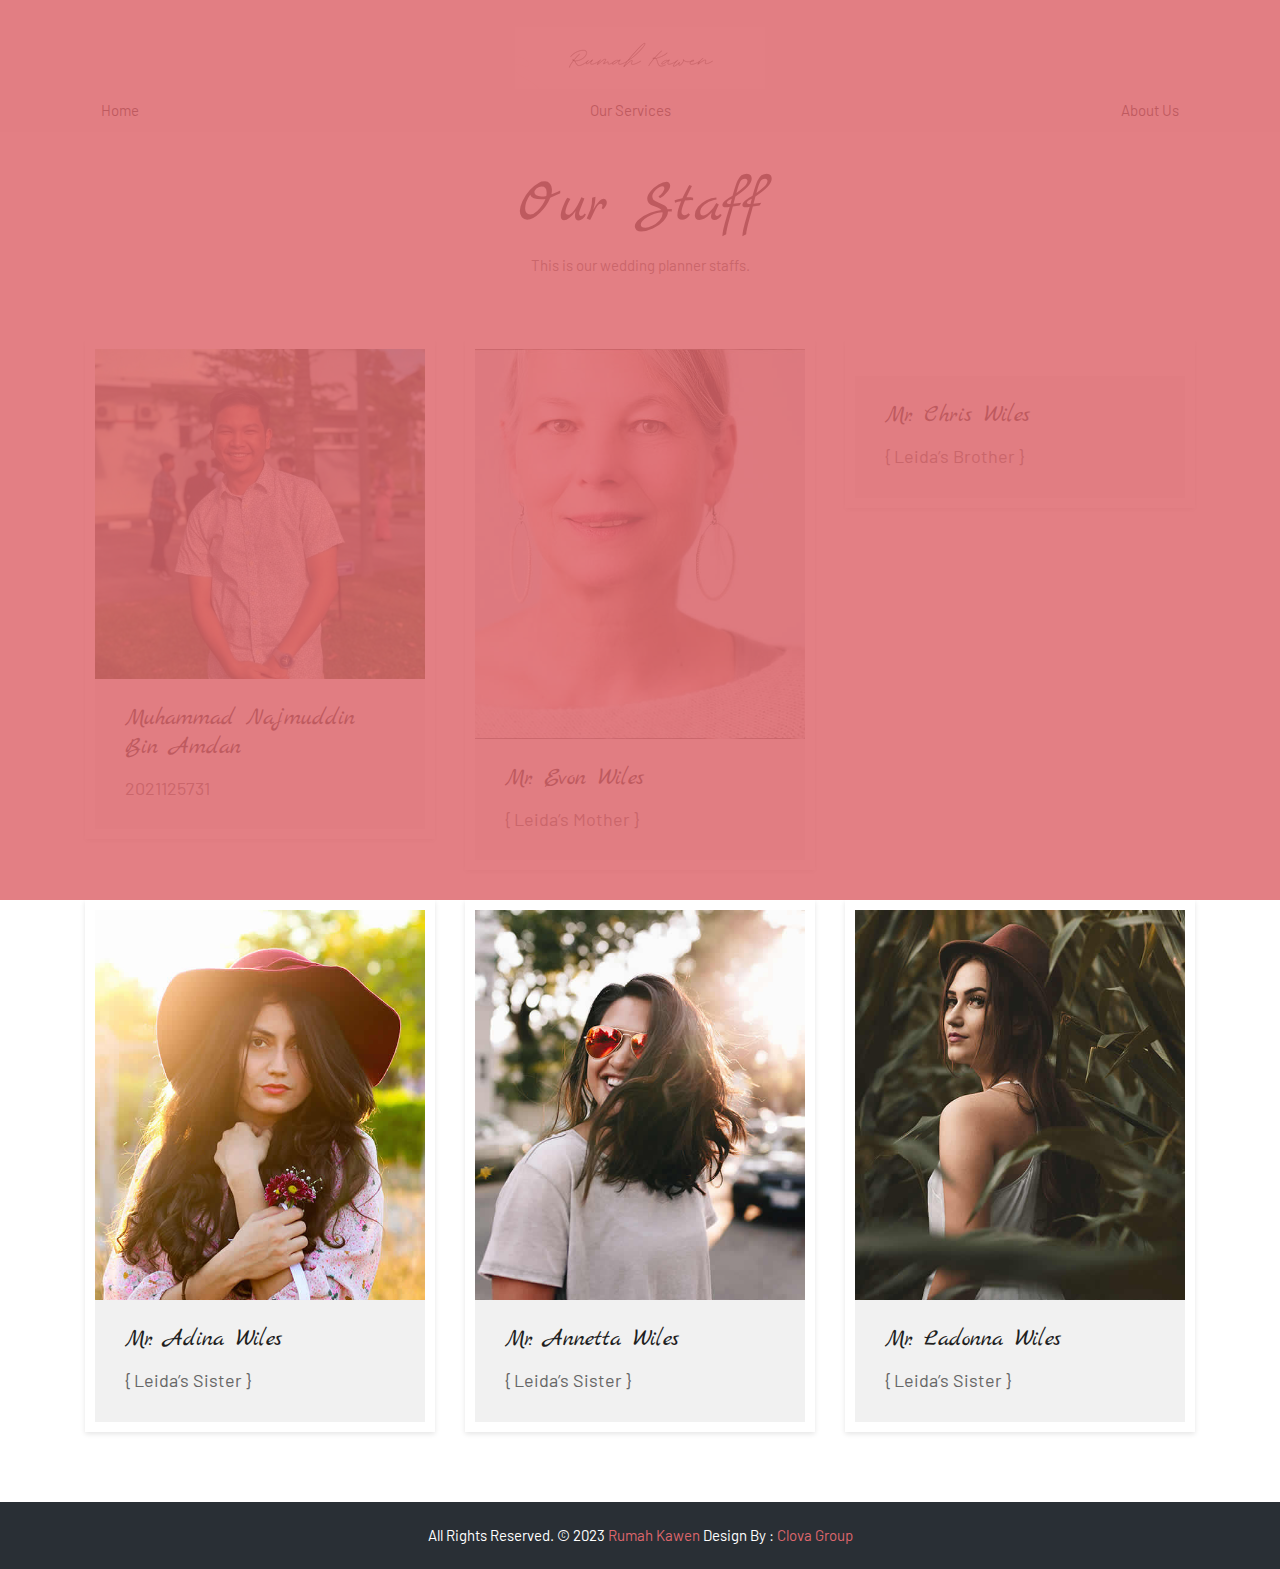
==== commit 2da86cce: "update" ====
--- a/about-us.html
+++ b/about-us.html
@@ -10,7 +10,7 @@
     <meta name="viewport" content="width=device-width, minimum-scale=1.0, maximum-scale=1.0, user-scalable=no">
  
      <!-- Site Metas -->
-    <title>Rumah Kahwen</title>  
+    <title>Rumah Kawen</title>  
     <meta name="keywords" content="">
     <meta name="description" content="">
     <meta name="author" content="">
@@ -42,7 +42,7 @@
 	<!-- LOADER -->
     <div id="preloader">
 		<div class="preloader pulse">
-			<i class="fa fa-heartbeat" aria-hidden="true"></i>
+			<i class="fa fa-credit-card" aria-hidden="true"></i>
 		</div>
     </div><!-- end loader -->
     <!-- END LOADER -->
@@ -154,7 +154,7 @@
 		<div class="container">
 			<div class="row">
 				<div class="col-lg-12">
-					<p class="footer-company-name">All Rights Reserved. &copy; 2018 <a>Rumah Kawen</a> Design By : <a>Clova Group</a></p>
+					<p class="footer-company-name">All Rights Reserved. &copy; 2023 <a>Rumah Kawen</a> Design By : <a>Clova Group</a></p>
 				</div>
 			</div>
 		</div>
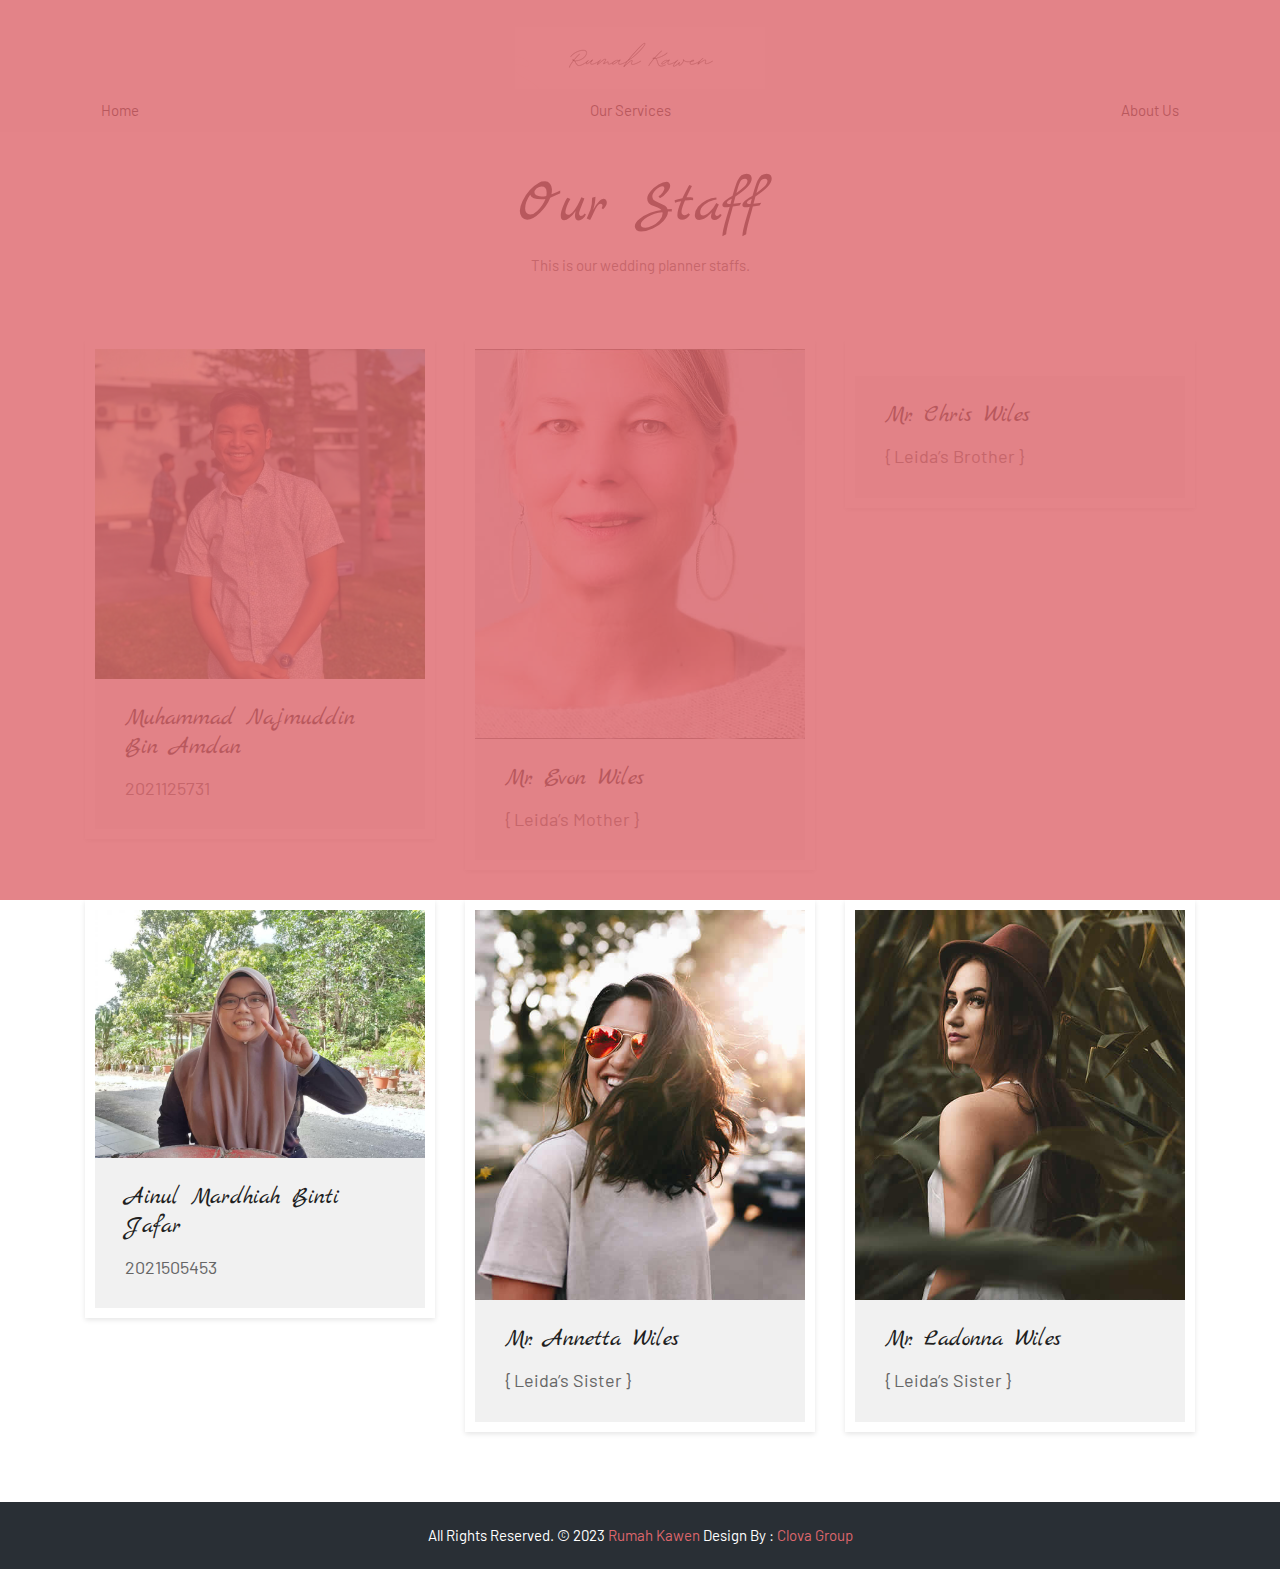
==== commit d85c4928: "add emcee/member" ====
--- a/about-us.html
+++ b/about-us.html
@@ -114,11 +114,11 @@
 				<div class="col-lg-4 col-md-6 col-sm-12">
 					<div class="single-team-member">
 						<div class="family-img">
-							<img class="img-fluid" src="images/family-04.jpg" alt="" />
+							<img class="img-fluid" src="images/ainul.jpg" alt="" />
 						</div>
 						<div class="family-info">
-							<h4>Mr. Adina Wiles </h4>
-							<p>{ Leida’s Sister }</p>
+							<h4>Ainul Mardhiah Binti Jafar </h4>
+							<p>2021505453</p>
 						</div>
 					</div>
 				</div>
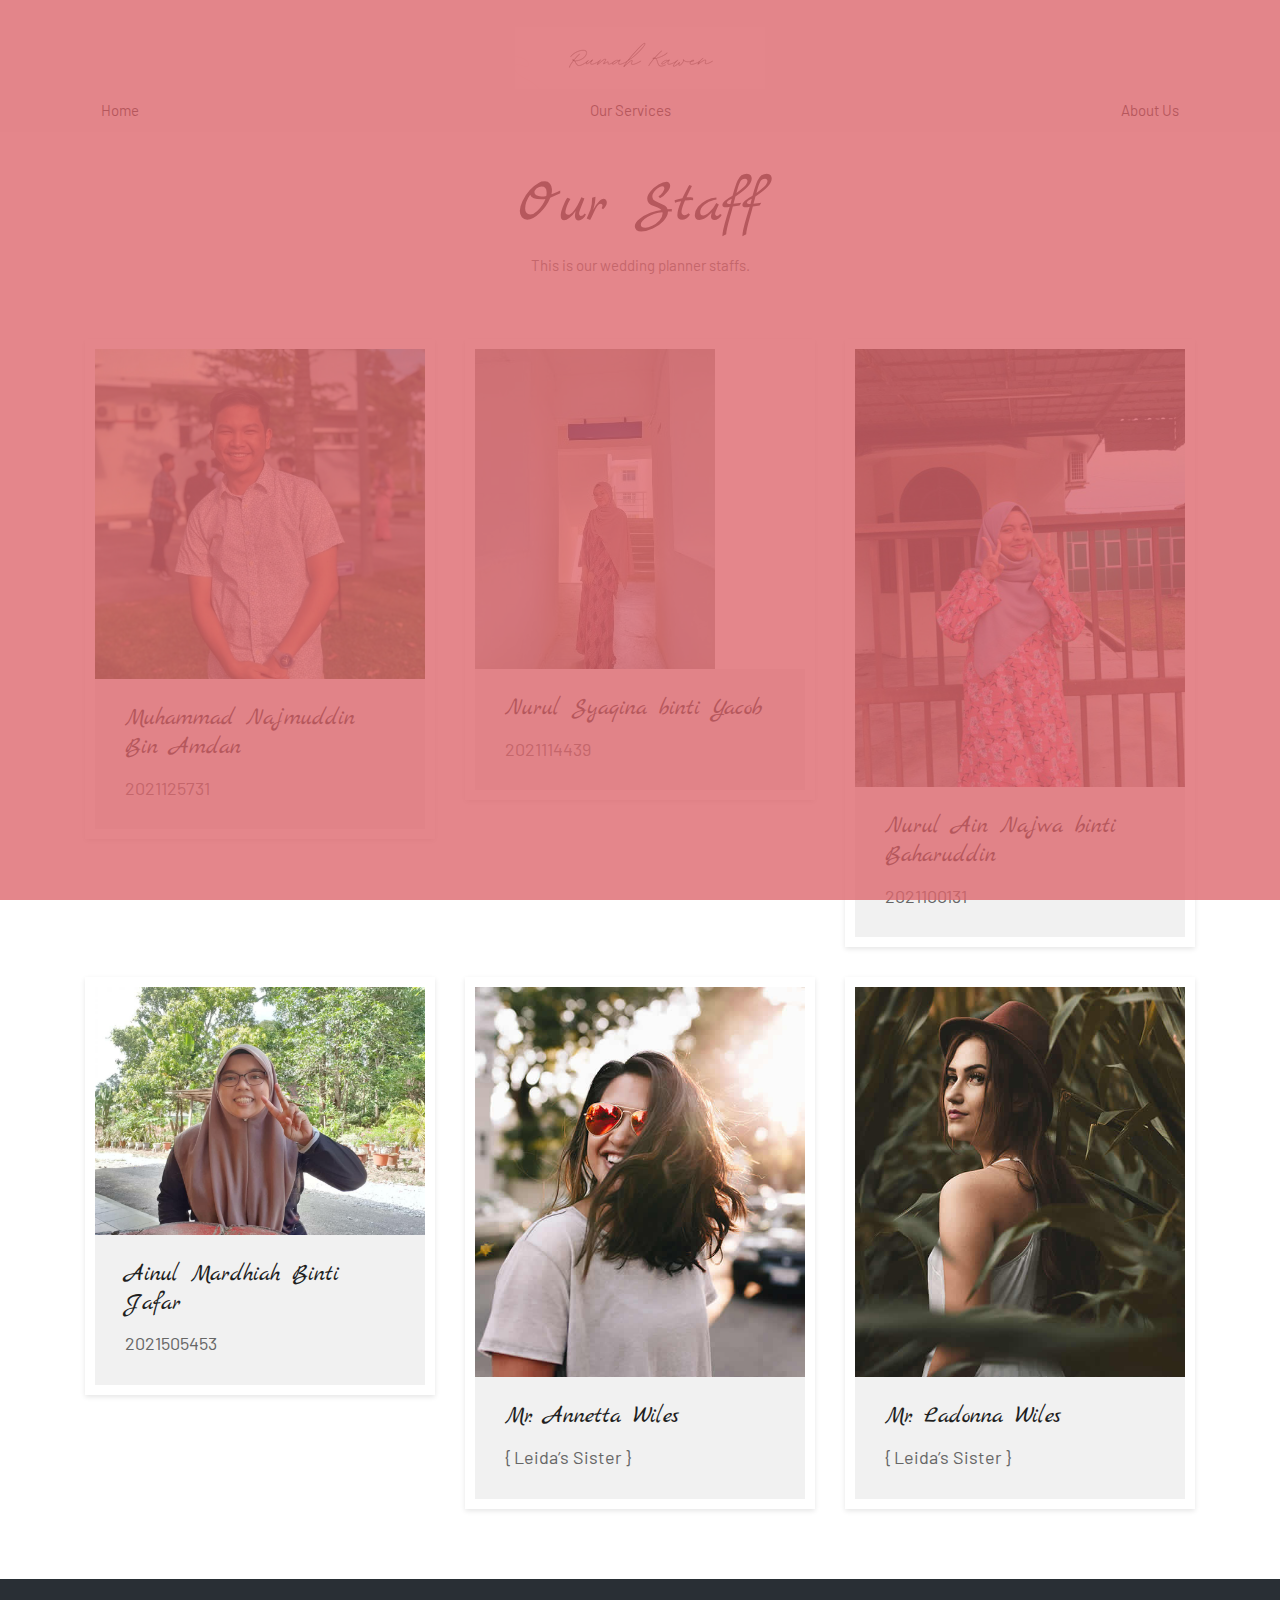
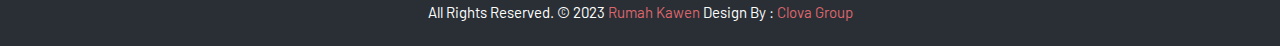
==== commit e60b8295: "ptt" ====
--- a/about-us.html
+++ b/about-us.html
@@ -92,22 +92,22 @@
 				<div class="col-lg-4 col-md-6 col-sm-12">
 					<div class="single-team-member">
 						<div class="family-img">
-							<img class="img-fluid" src="images/family-02.jpg" alt="" />
+							<img class="img-fluid" src="images/gedik.jpg" alt="" />
 						</div>
 						<div class="family-info">
-							<h4>Mr. Evon Wiles </h4>
-							<p>{ Leida’s Mother }</p>
+							<h4>Nurul Syaqina binti Yacob </h4>
+							<p>2021114439</p>
 						</div>
 					</div>
 				</div>
 				<div class="col-lg-4 col-md-6 col-sm-12">
 					<div class="single-team-member">
 						<div class="family-img">
-							<img class="img-fluid" src="images/family-03.jpg" alt="" />
+							<img class="img-fluid" src="images/ainbaha.jpg" alt="" />
 						</div>
 						<div class="family-info">
-							<h4>Mr. Chris Wiles </h4>
-							<p>{ Leida’s Brother }</p>
+							<h4>Nurul Ain Najwa binti Baharuddin </h4>
+							<p>2021100131</p>
 						</div>
 					</div>
 				</div>
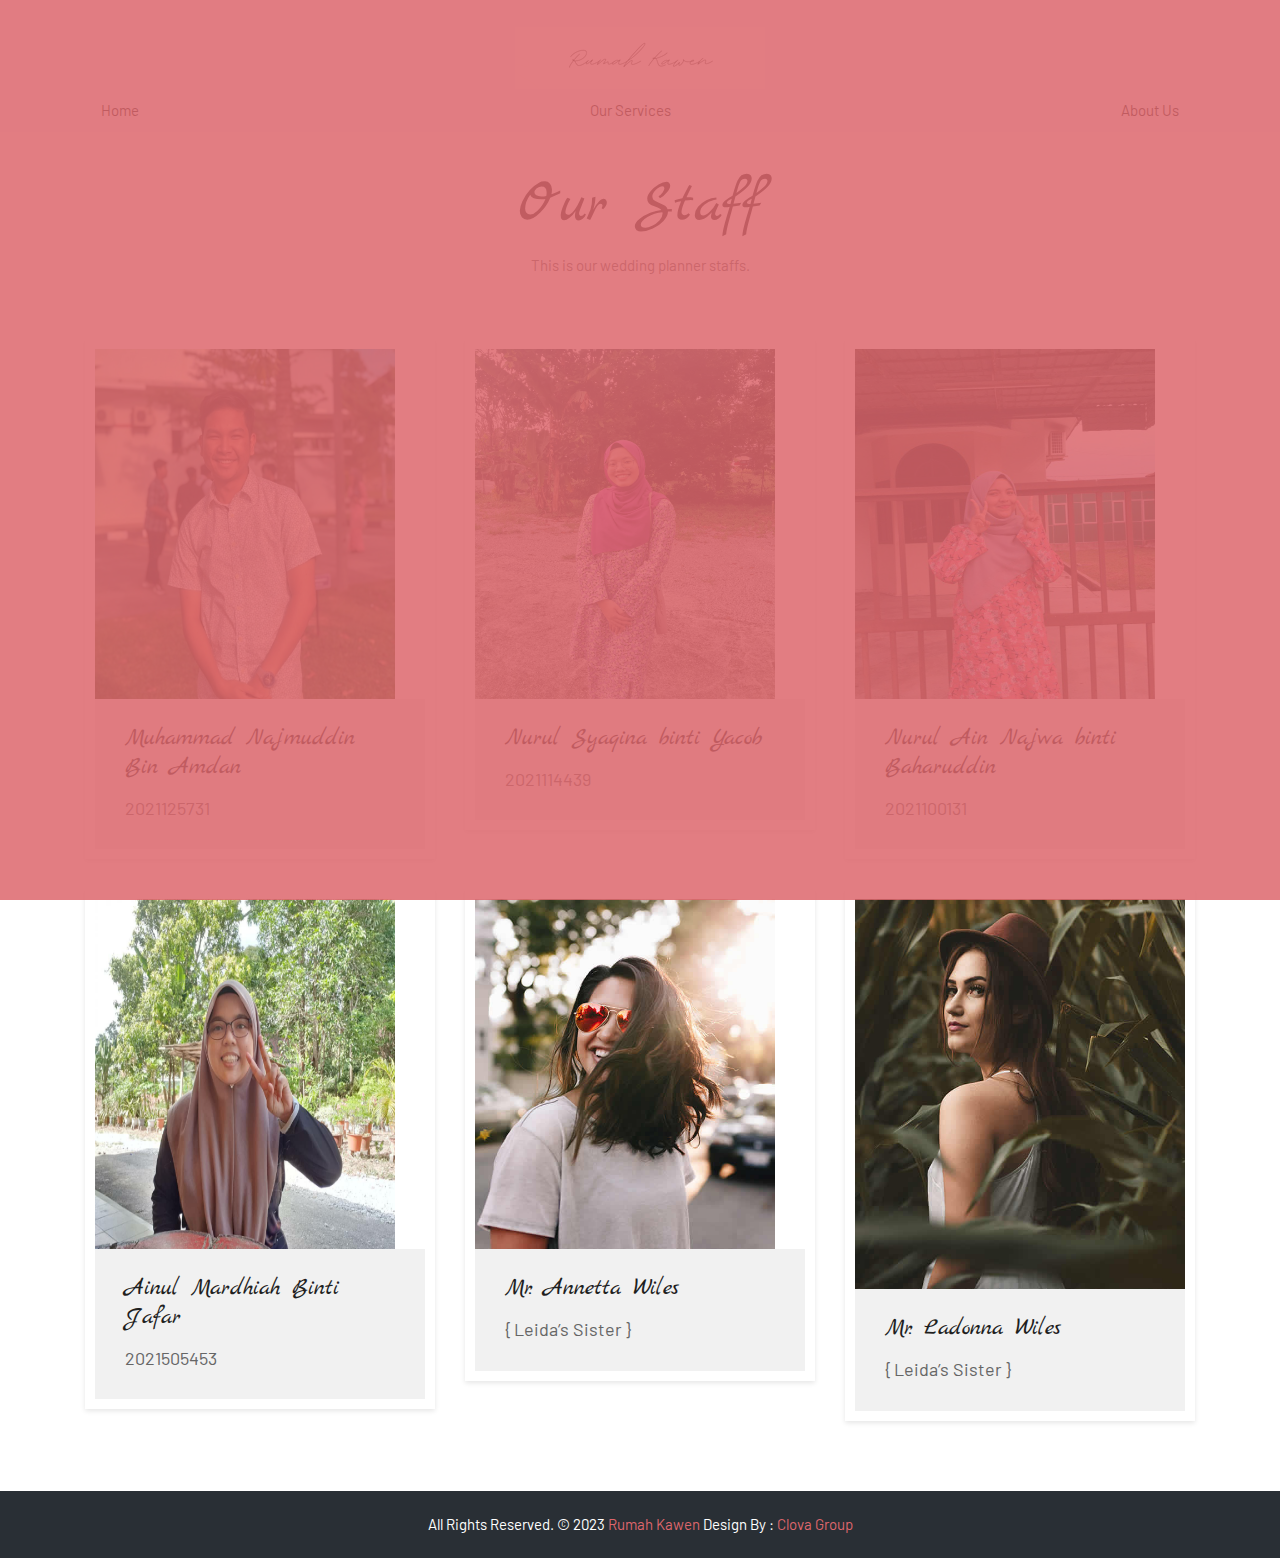
==== commit d29d06da: "ptttt" ====
--- a/about-us.html
+++ b/about-us.html
@@ -81,7 +81,7 @@
 				<div class="col-lg-4 col-md-6 col-sm-12">
 					<div class="single-team-member">
 						<div class="family-img">
-							<img class="img-fluid" src="images/boi.jpg" alt="" />
+							<img style="height: 350px;width: 300px;" class="img-fluid" src="images/boi.jpg" alt="" />
 						</div>
 						<div class="family-info">
 							<h4>Muhammad Najmuddin Bin Amdan</h4>
@@ -92,7 +92,7 @@
 				<div class="col-lg-4 col-md-6 col-sm-12">
 					<div class="single-team-member">
 						<div class="family-img">
-							<img class="img-fluid" src="images/gedik.jpg" alt="" />
+							<img style="height: 350px;width: 300px;" class="img-fluid" src="images/gedik2.jpg" alt="" />
 						</div>
 						<div class="family-info">
 							<h4>Nurul Syaqina binti Yacob </h4>
@@ -103,7 +103,7 @@
 				<div class="col-lg-4 col-md-6 col-sm-12">
 					<div class="single-team-member">
 						<div class="family-img">
-							<img class="img-fluid" src="images/ainbaha.jpg" alt="" />
+							<img style="height: 350px;width: 300px;" class="img-fluid" src="images/ainbaha.jpg" alt="" />
 						</div>
 						<div class="family-info">
 							<h4>Nurul Ain Najwa binti Baharuddin </h4>
@@ -114,7 +114,7 @@
 				<div class="col-lg-4 col-md-6 col-sm-12">
 					<div class="single-team-member">
 						<div class="family-img">
-							<img class="img-fluid" src="images/ainul.jpg" alt="" />
+							<img style="height: 350px;width: 300px;" class="img-fluid" src="images/ainul.jpg" alt="" />
 						</div>
 						<div class="family-info">
 							<h4>Ainul Mardhiah Binti Jafar </h4>
@@ -125,7 +125,7 @@
 				<div class="col-lg-4 col-md-6 col-sm-12">
 					<div class="single-team-member">
 						<div class="family-img">
-							<img class="img-fluid" src="images/family-05.jpg" alt="" />
+							<img style="height: 350px;width: 300px;" class="img-fluid" src="images/family-05.jpg" alt="" />
 						</div>
 						<div class="family-info">
 							<h4>Mr. Annetta Wiles </h4>
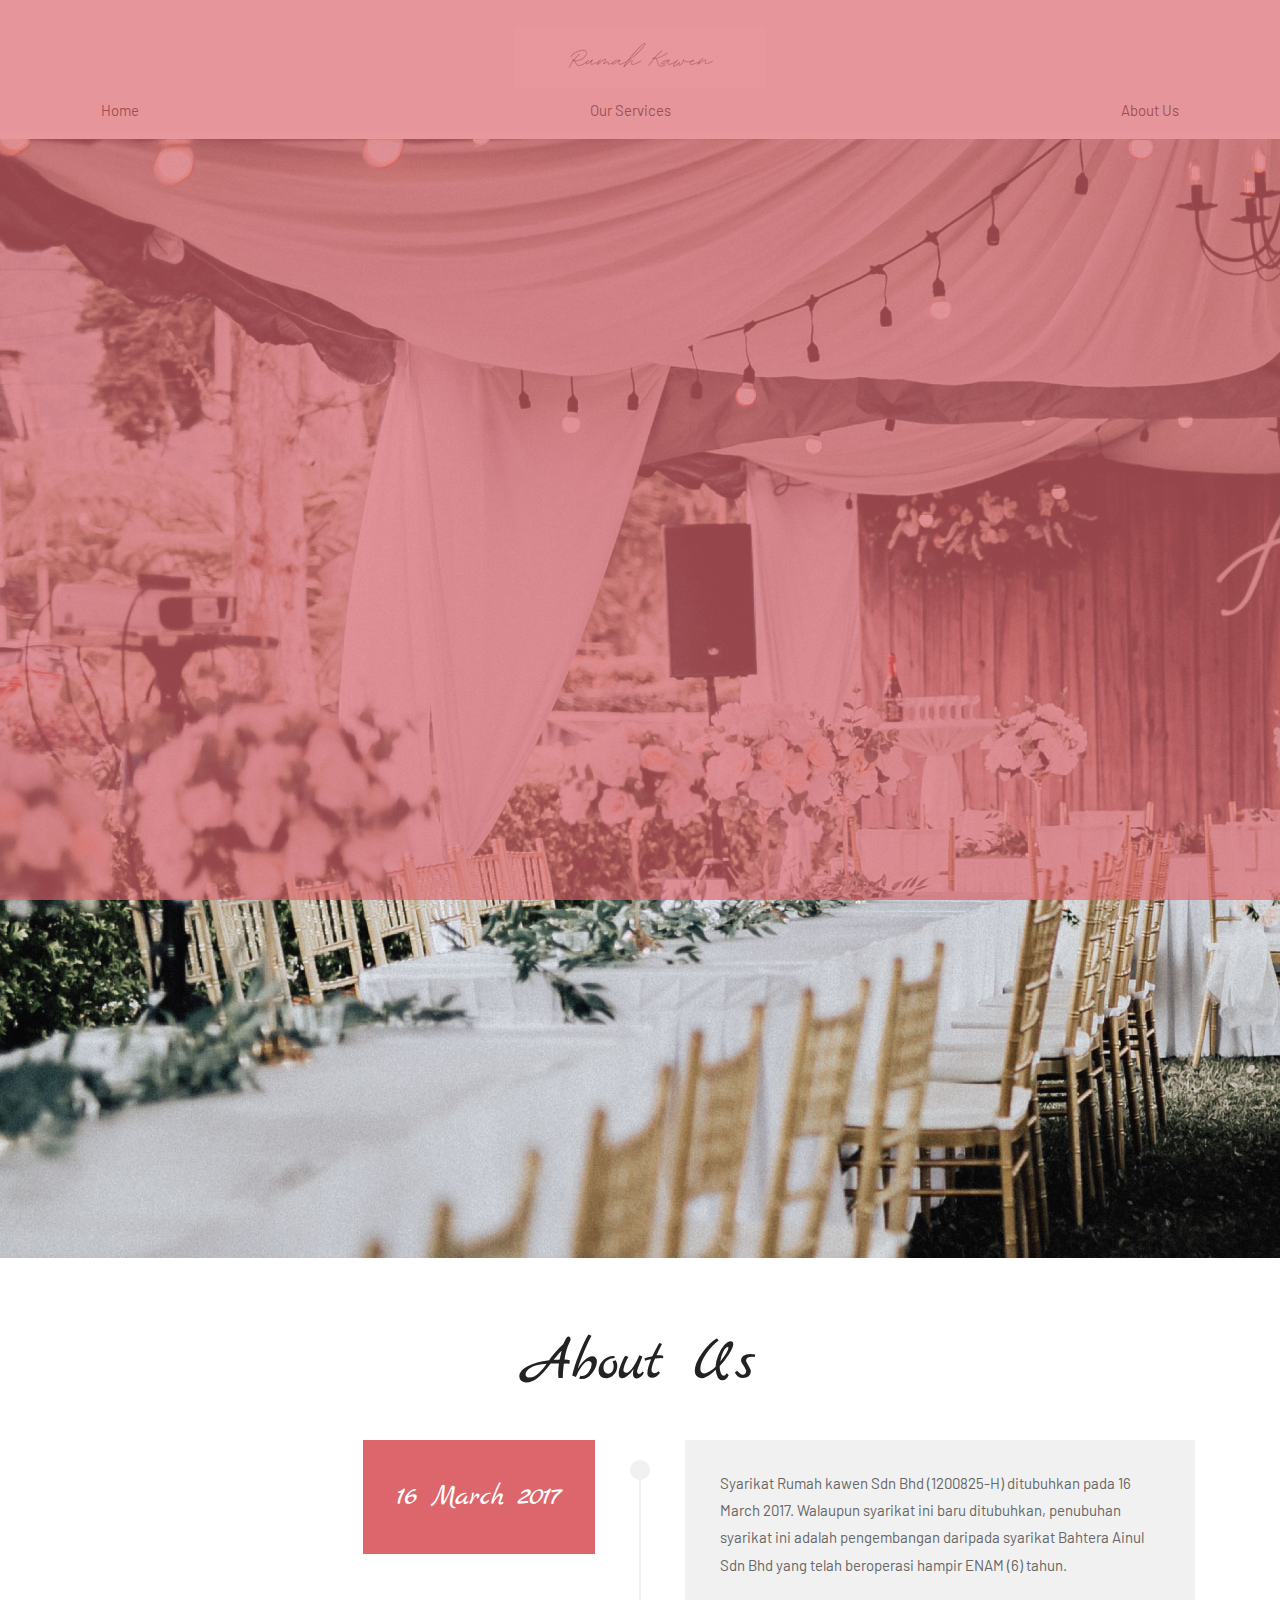
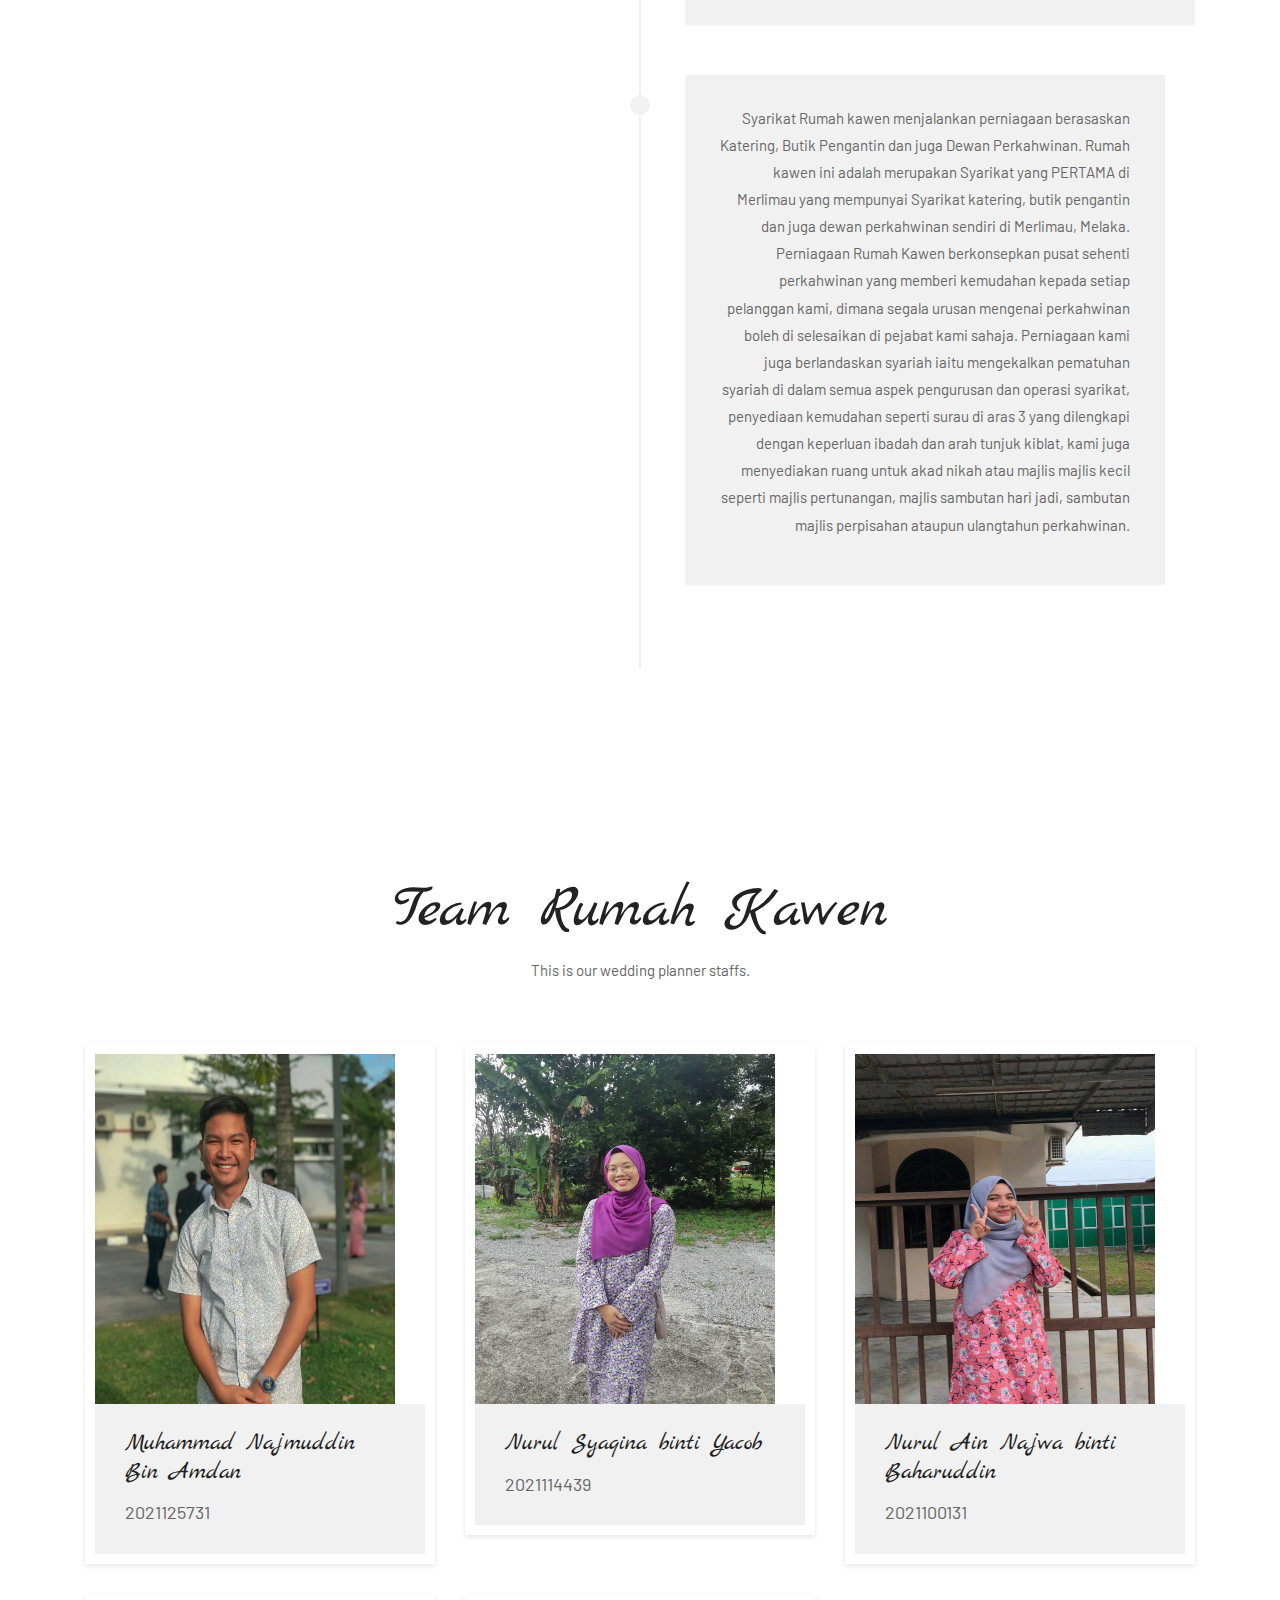
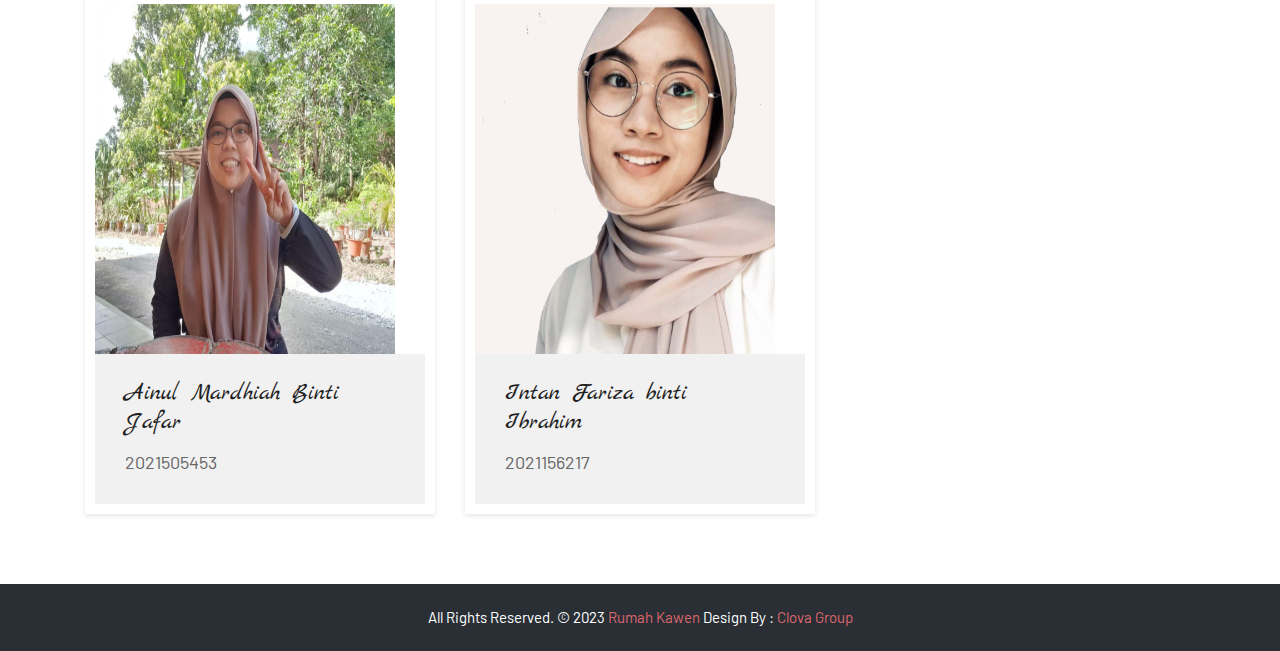
==== commit 7b135588: "Update index, about-us, services page." ====
--- a/about-us.html
+++ b/about-us.html
@@ -65,6 +65,55 @@
         </div>
 	</header>
 	<!-- End header -->
+	<div class="title-box">
+		<h2>About Us</h2>
+		<p>Fall in love all over again. Our venue is the perfect blend of rustic charm and modern elegance, making it the ideal setting for your dream wedding.</p>
+	</div>
+	<img src="images/headeraboutus.jpg">
+	<div id="story3" class="story-box main-timeline-box">
+		<div class="container">
+			<div class="row">
+				<div class="col-lg-12">
+					<div class="title-box">
+						<h2>About Us</h2>
+					</div>
+				</div>
+			</div>
+			<div class="row timeline-element separline">
+				<div class="timeline-date-panel col-xs-12 col-md-6  align-left">         
+                    <div class="time-line-date-content">
+                        <p class="mbr-timeline-date mbr-fonts-style display-font">
+                            16 March 2017  
+                        </p>
+                    </div>
+				</div>
+				<span class="iconBackground"></span>
+				<div class="col-xs-12 col-md-6 align-left">
+					<div class="timeline-text-content">
+						<p class="mbr-timeline-text mbr-fonts-style display-7">
+							Syarikat Rumah kawen Sdn Bhd (1200825-H) ditubuhkan pada 16 March 2017. Walaupun syarikat ini baru ditubuhkan, penubuhan syarikat ini adalah pengembangan daripada 
+							syarikat Bahtera Ainul Sdn Bhd  yang telah beroperasi hampir ENAM (6) tahun.
+						</p>
+					 </div>
+				</div>
+			</div>
+			<div class="row timeline-element reverse separline">
+				<span class="iconBackground"></span>
+				<div class="col-xs-12 col-md-6 align-right">
+					<div class="timeline-text-content">
+						<p class="mbr-timeline-text mbr-fonts-style display-7">
+							Syarikat Rumah kawen menjalankan perniagaan berasaskan Katering, Butik Pengantin dan juga Dewan Perkahwinan. Rumah kawen ini adalah merupakan Syarikat yang PERTAMA di Merlimau yang mempunyai Syarikat 
+							katering, butik pengantin dan juga dewan perkahwinan sendiri di Merlimau, Melaka. Perniagaan Rumah Kawen berkonsepkan pusat sehenti perkahwinan yang memberi kemudahan
+							kepada setiap pelanggan kami, dimana segala urusan mengenai perkahwinan boleh di selesaikan di pejabat kami sahaja. Perniagaan kami juga berlandaskan syariah iaitu mengekalkan 
+							pematuhan syariah di dalam semua aspek pengurusan dan operasi syarikat,  penyediaan kemudahan seperti  surau di aras 3 yang dilengkapi dengan keperluan ibadah dan arah tunjuk kiblat,
+							kami juga menyediakan ruang untuk akad nikah atau majlis majlis kecil seperti majlis pertunangan, majlis sambutan hari jadi, sambutan majlis perpisahan ataupun ulangtahun perkahwinan.
+						</p>
+					 </div>
+				</div>
+			</div>
+	
+		</div>
+	</div>
 
 	<!-- Start Family -->
 	<div id="family" class="family-box" style="margin-top: 100px">
@@ -72,7 +121,7 @@
 			<div class="row">
 				<div class="col-lg-12">
 					<div class="title-box">
-						<h2>Our Staff</h2>
+						<h2>Team Rumah Kawen</h2>
 						<p>This is our wedding planner staffs.</p>
 					</div>
 				</div>
@@ -125,22 +174,11 @@
 				<div class="col-lg-4 col-md-6 col-sm-12">
 					<div class="single-team-member">
 						<div class="family-img">
-							<img style="height: 350px;width: 300px;" class="img-fluid" src="images/family-05.jpg" alt="" />
-						</div>
-						<div class="family-info">
-							<h4>Mr. Annetta Wiles </h4>
-							<p>{ Leida’s Sister }</p>
-						</div>
-					</div>
-				</div>
-				<div class="col-lg-4 col-md-6 col-sm-12">
-					<div class="single-team-member">
-						<div class="family-img">
-							<img class="img-fluid" src="images/family-06.jpg" alt="" />
-						</div>
-						<div class="family-info">
-							<h4>Mr. Ladonna Wiles </h4>
-							<p>{ Leida’s Sister }</p>
+							<img style="height: 350px;width: 300px;" class="img-fluid" src="images/fariza.png" alt="" />
+						</div>
+						<div class="family-info">
+							<h4>Intan Fariza binti Ibrahim </h4>
+							<p>2021156217</p>
 						</div>
 					</div>
 				</div>
--- a/css/style.css
+++ b/css/style.css
@@ -809,3 +809,4 @@
 
 
 
+
